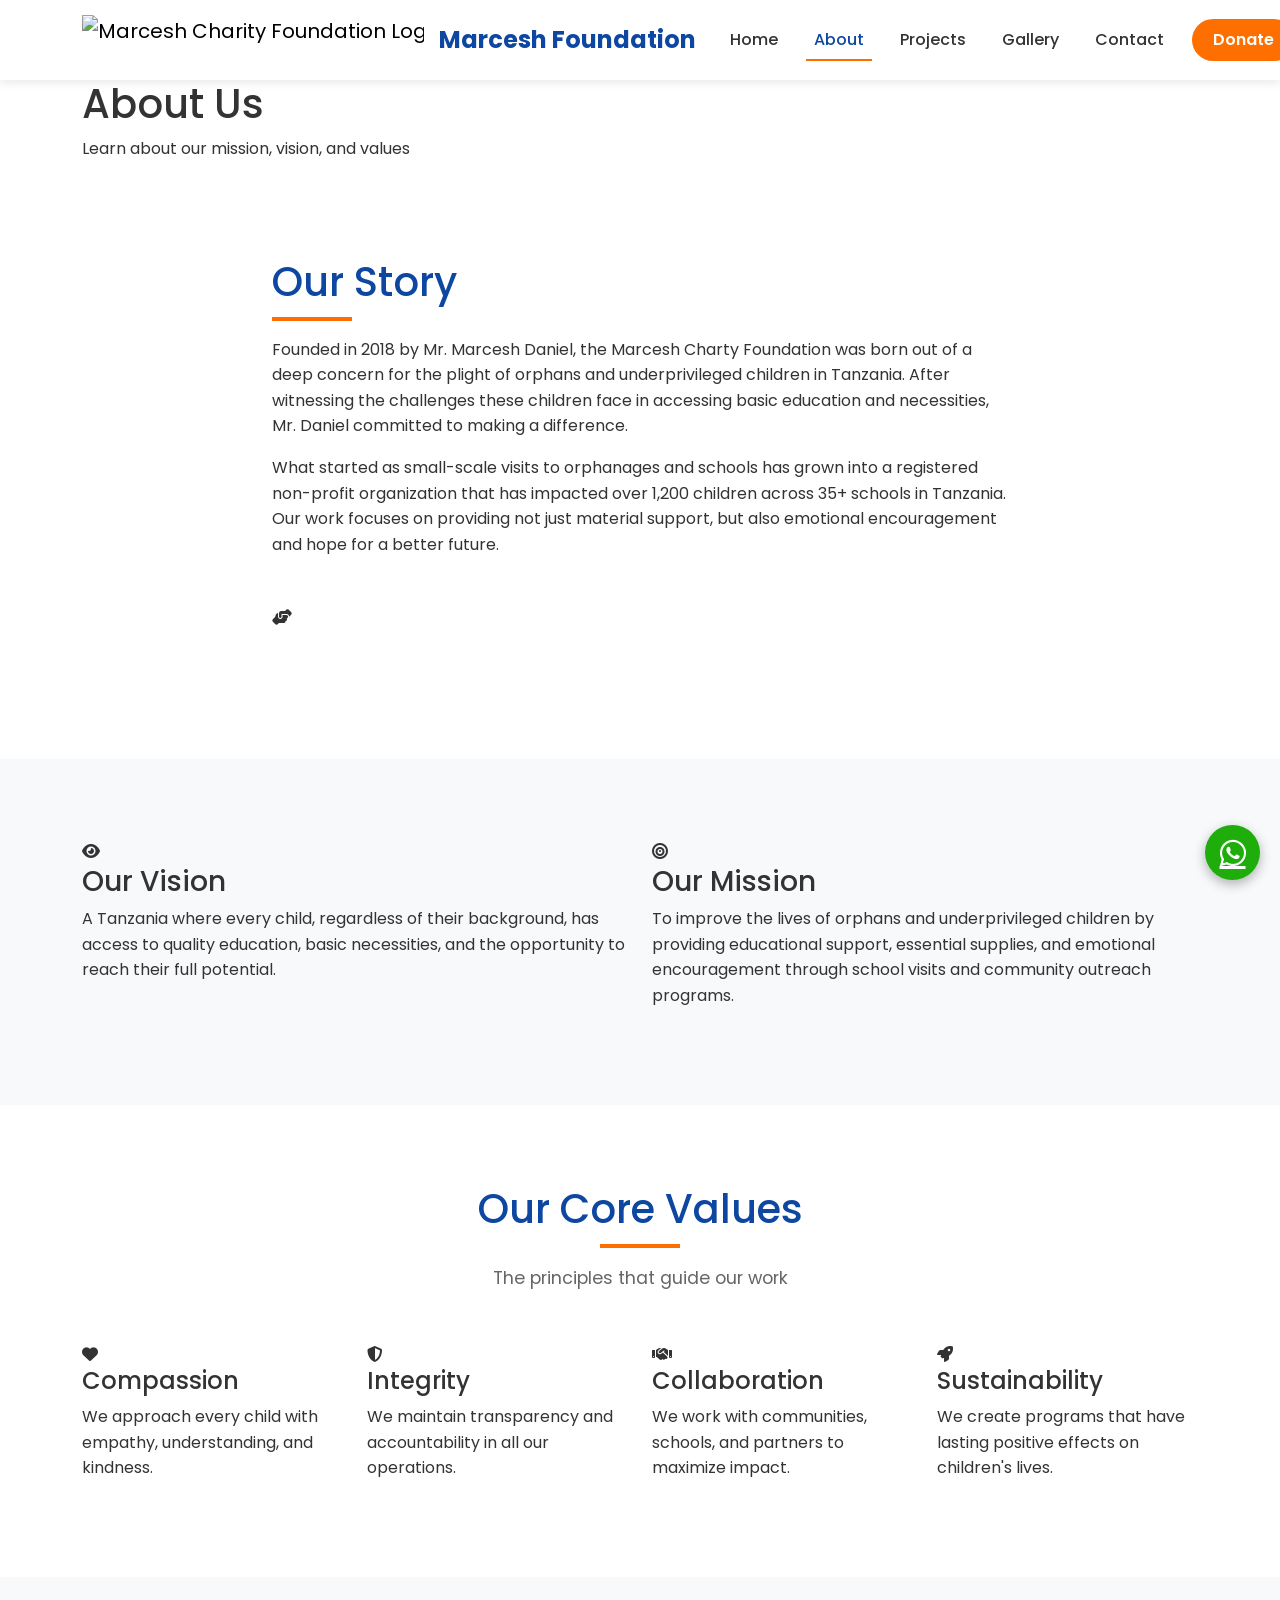
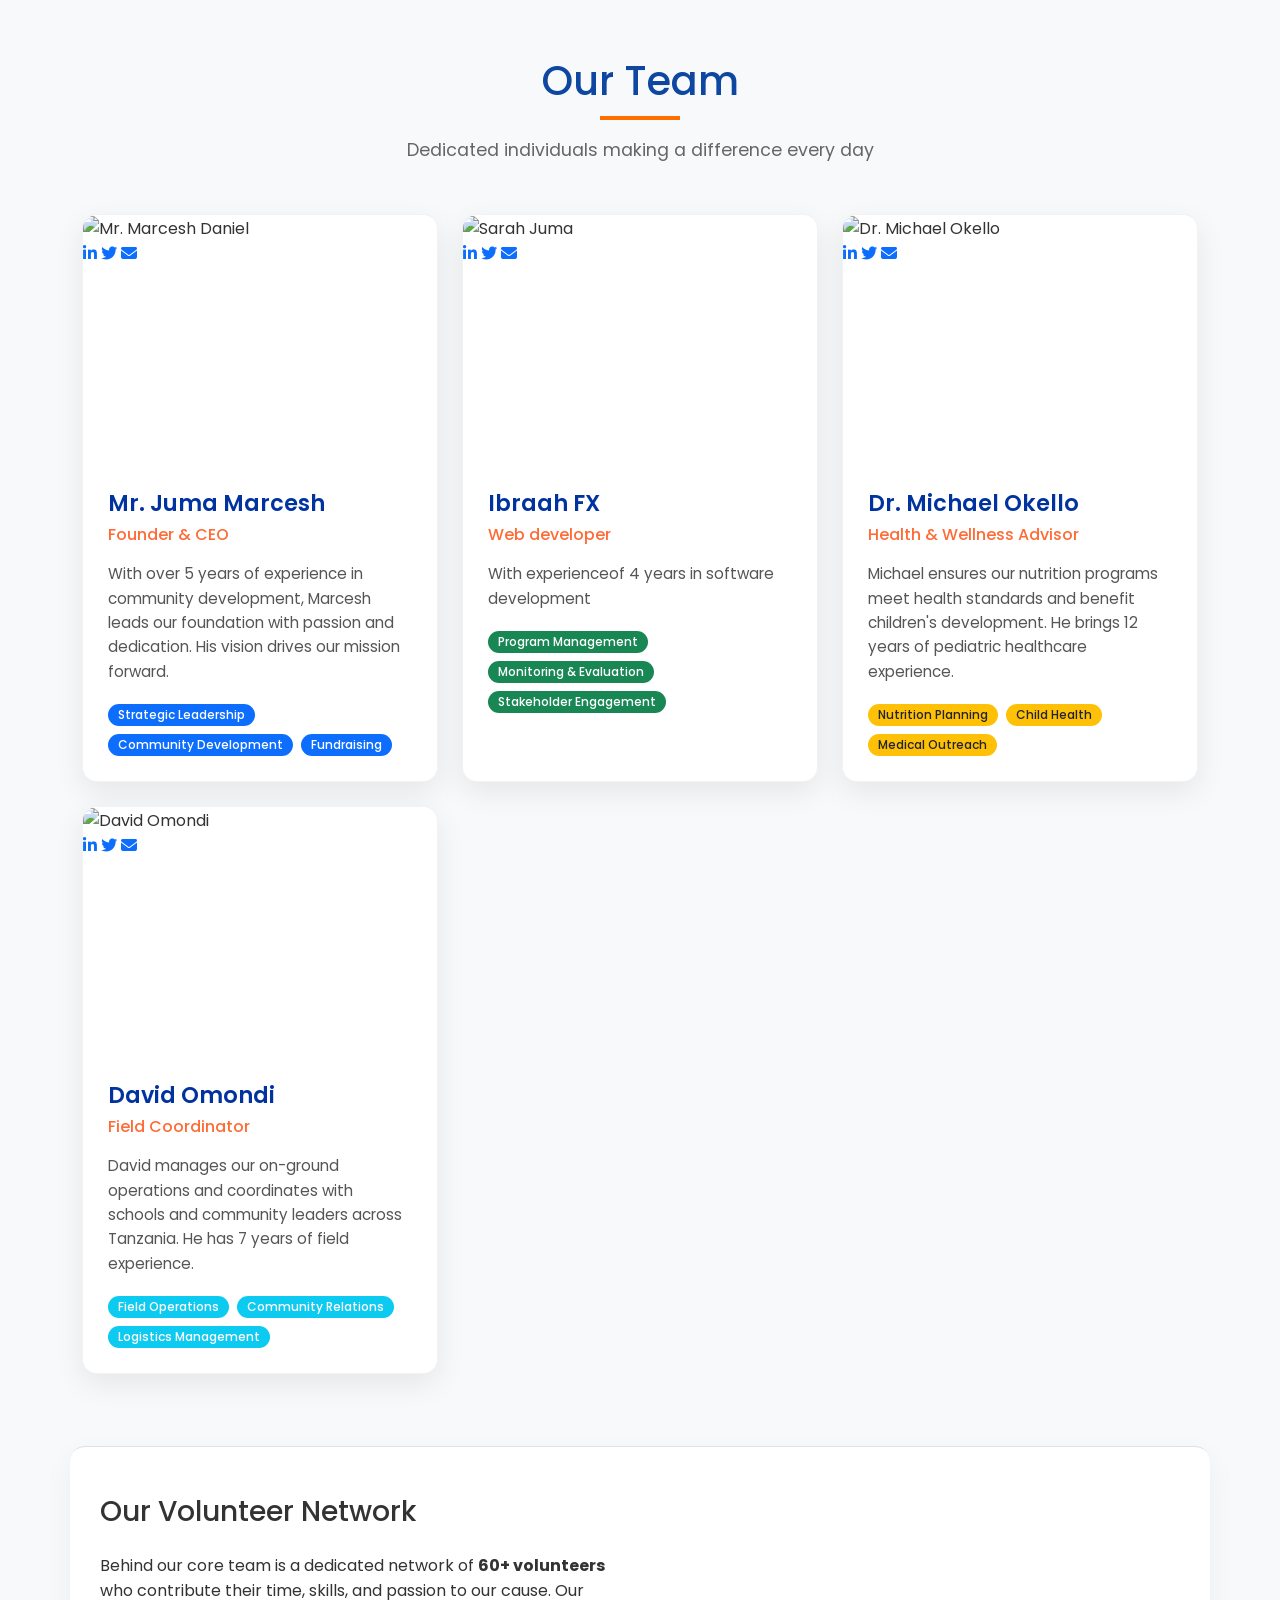
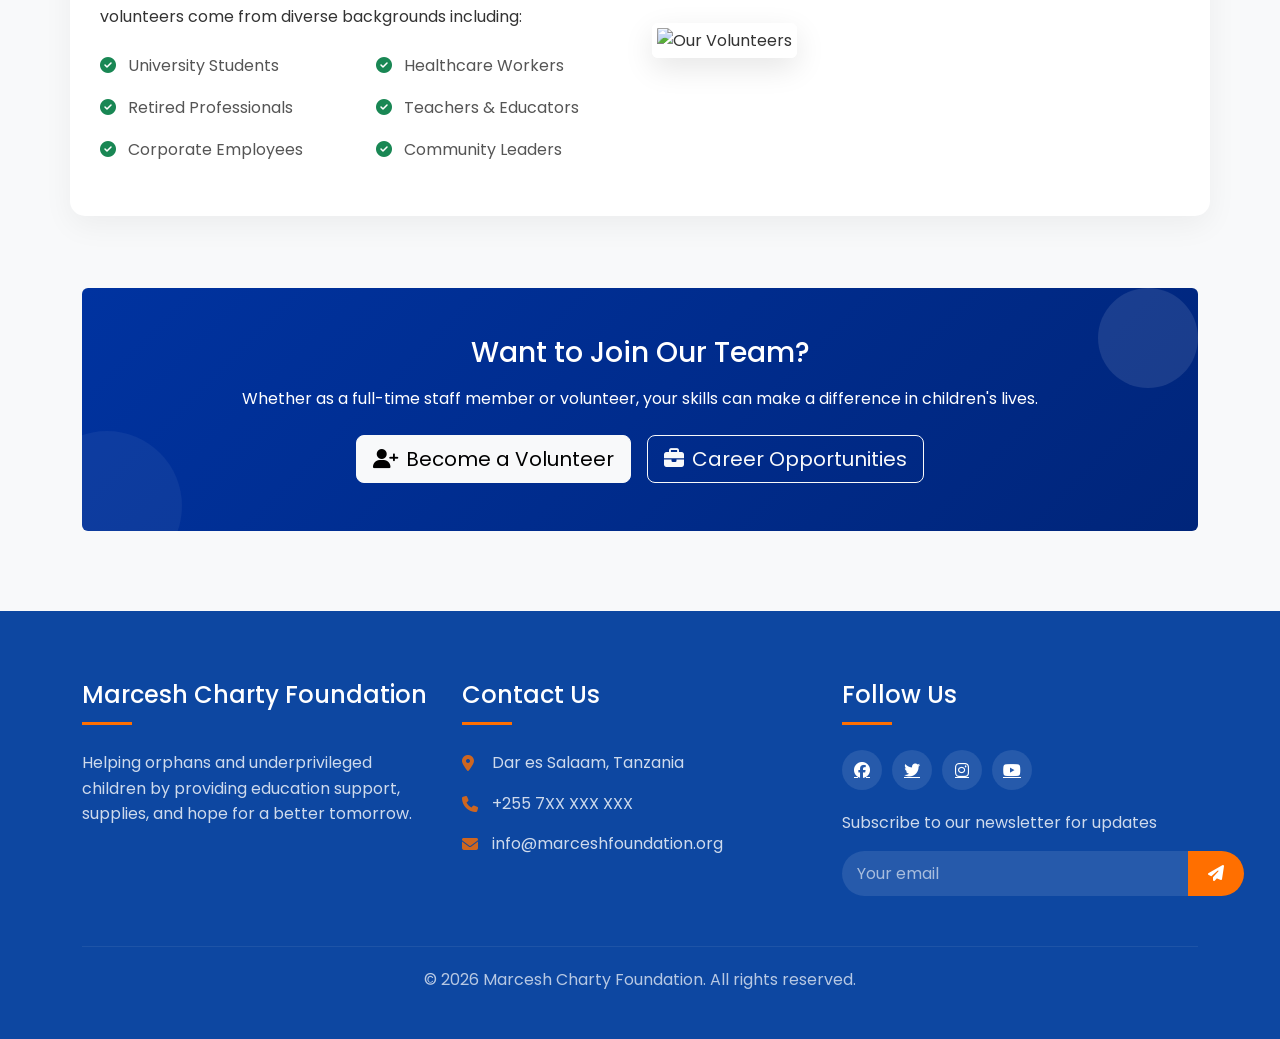
==== about.html @ 2be9a045 "Add files via upload" ====
<!DOCTYPE html>
<html lang="en">
<head>
    <meta charset="UTF-8">
    <meta name="viewport" content="width=device-width, initial-scale=1.0">
    <title>About Us - Marcesh Charty Foundation</title>
    
    <!-- Bootstrap CSS -->
    <link href="https://cdn.jsdelivr.net/npm/bootstrap@5.3.0-alpha1/dist/css/bootstrap.min.css" rel="stylesheet">
    
    <!-- Google Fonts -->
    <link href="https://fonts.googleapis.com/css2?family=Poppins:wght@300;400;500;600;700&display=swap" rel="stylesheet">
    
    <!-- Font Awesome -->
    <link rel="stylesheet" href="https://cdnjs.cloudflare.com/ajax/libs/font-awesome/6.4.0/css/all.min.css">
    
    <!-- Custom CSS -->
    <link rel="stylesheet" href="cssstyle.css">
</head>
<body>
   <!-- Navigation -->
<nav class="navbar navbar-expand-lg navbar-light fixed-top">
    <div class="container">
        <a class="navbar-brand" href="index.html">
            <!-- Logo Container -->
            <div class="logo-container">
                <!-- WEKA LOGO YAKO HAPA -->
                <img src="image/marcesh-logo.png" alt="Marcesh Charity Foundation Logo" class="site-logo">
                <!-- Fallback text if logo doesn't load -->
                <span class="logo-text">Marcesh Foundation</span>
            </div>
        </a>
        <button class="navbar-toggler" type="button" data-bs-toggle="collapse" data-bs-target="#navbarNav">
            <span class="navbar-toggler-icon"></span>
        </button>
        <div class="collapse navbar-collapse" id="navbarNav">
            <ul class="navbar-nav ms-auto">
                <li class="nav-item">
                    <a class="nav-link " href="index.html">Home</a>
                </li>
                <li class="nav-item">
                    <a class="nav-link active" href="about.html">About</a>
                </li>
                <li class="nav-item">
                    <a class="nav-link" href="projects.html">Projects</a>
                </li>
                <li class="nav-item">
                    <a class="nav-link" href="gallery.html">Gallery</a>
                </li>
                <li class="nav-item">
                    <a class="nav-link" href="contact.html">Contact</a>
                </li>
                <li class="nav-item">
                    <a class="btn btn-donate" href="index.html#donate-section">Donate</a>
                </li>
            </ul>
        </div>
    </div>
</nav>
    <!-- Page Header -->
    <section class="page-header">
        <div class="container">
            <h1>About Us</h1>
            <p>Learn about our mission, vision, and values</p>
        </div>
    </section>

    <!-- About Content -->
    <section class="section-padding">
        <div class="container">
            <div class="row">
                <div class="col-lg-8 mx-auto">
                    <h2 class="section-title">Our Story</h2>
                    <p>Founded in 2018 by Mr. Marcesh Daniel, the Marcesh Charty Foundation was born out of a deep concern for the plight of orphans and underprivileged children in Tanzania. After witnessing the challenges these children face in accessing basic education and necessities, Mr. Daniel committed to making a difference.</p>
                    
                    <p>What started as small-scale visits to orphanages and schools has grown into a registered non-profit organization that has impacted over 1,200 children across 35+ schools in Tanzania. Our work focuses on providing not just material support, but also emotional encouragement and hope for a better future.</p>
                    
                    <div class="about-image my-5">
                        <div class="image-placeholder-large">
                            <i class="fas fa-hands-helping"></i>
                        </div>
                    </div>
                </div>
            </div>
        </div>
    </section>

    <!-- Vision & Mission -->
    <section class="section-padding bg-light">
        <div class="container">
            <div class="row">
                <div class="col-lg-6">
                    <div class="vision-mission-card">
                        <div class="vm-icon">
                            <i class="fas fa-eye"></i>
                        </div>
                        <h3>Our Vision</h3>
                        <p>A Tanzania where every child, regardless of their background, has access to quality education, basic necessities, and the opportunity to reach their full potential.</p>
                    </div>
                </div>
                
                <div class="col-lg-6">
                    <div class="vision-mission-card">
                        <div class="vm-icon">
                            <i class="fas fa-bullseye"></i>
                        </div>
                        <h3>Our Mission</h3>
                        <p>To improve the lives of orphans and underprivileged children by providing educational support, essential supplies, and emotional encouragement through school visits and community outreach programs.</p>
                    </div>
                </div>
            </div>
        </div>
    </section>

    <!-- Core Values -->
    <section class="section-padding">
        <div class="container">
            <h2 class="section-title text-center">Our Core Values</h2>
            <p class="section-subtitle text-center">The principles that guide our work</p>
            
            <div class="row">
                <div class="col-lg-3 col-md-6">
                    <div class="value-card">
                        <div class="value-icon">
                            <i class="fas fa-heart"></i>
                        </div>
                        <h4>Compassion</h4>
                        <p>We approach every child with empathy, understanding, and kindness.</p>
                    </div>
                </div>
                
                <div class="col-lg-3 col-md-6">
                    <div class="value-card">
                        <div class="value-icon">
                            <i class="fas fa-shield-alt"></i>
                        </div>
                        <h4>Integrity</h4>
                        <p>We maintain transparency and accountability in all our operations.</p>
                    </div>
                </div>
                
                <div class="col-lg-3 col-md-6">
                    <div class="value-card">
                        <div class="value-icon">
                            <i class="fas fa-handshake"></i>
                        </div>
                        <h4>Collaboration</h4>
                        <p>We work with communities, schools, and partners to maximize impact.</p>
                    </div>
                </div>
                
                <div class="col-lg-3 col-md-6">
                    <div class="value-card">
                        <div class="value-icon">
                            <i class="fas fa-rocket"></i>
                        </div>
                        <h4>Sustainability</h4>
                        <p>We create programs that have lasting positive effects on children's lives.</p>
                    </div>
                </div>
            </div>
        </div>
    </section>

    <!-- Team Section -->
<section class="section-padding bg-light">
    <div class="container">
        <h2 class="section-title text-center">Our Team</h2>
        <p class="section-subtitle text-center">Dedicated individuals making a difference every day</p>
        
        <div class="row">
            <!-- Team Member 1 -->
            <div class="col-lg-4 col-md-6 mb-4">
                <div class="team-card">
                    <div class="team-image">
                        <!-- WEKA PICHA YA CEO YAKO HAPA -->
                        <img src="image/juma.jpeg" 
                             alt="Mr. Marcesh Daniel" 
                             class="img-fluid">
                        <div class="team-overlay">
                            <div class="team-social">
                                <a href="#" class="social-link"><i class="fab fa-linkedin-in"></i></a>
                                <a href="#" class="social-link"><i class="fab fa-twitter"></i></a>
                                <a href="mailto:marcesh@marceshfoundation.org" class="social-link"><i class="fas fa-envelope"></i></a>
                            </div>
                        </div>
                    </div>
                    <div class="team-info">
                        <h4>Mr.  Juma Marcesh</h4>
                        <p class="team-position">Founder & CEO</p>
                        <p class="team-description">With over 5 years of experience in community development, Marcesh leads our foundation with passion and dedication. His vision drives our mission forward.</p>
                        <div class="team-expertise">
                            <span class="badge bg-primary">Strategic Leadership</span>
                            <span class="badge bg-primary">Community Development</span>
                            <span class="badge bg-primary">Fundraising</span>
                        </div>
                    </div>
                </div>
            </div>
            
            <!-- Team Member 2 -->
            <div class="col-lg-4 col-md-6 mb-4">
                <div class="team-card">
                    <div class="team-image">
                        <!-- WEKA PICHA YA SARAH JUMA HAPA -->
                        <img src="image/ibu.jpeg" 
                             alt="Sarah Juma" 
                             class="img-fluid">
                        <div class="team-overlay">
                            <div class="team-social">
                                <a href="#" class="social-link"><i class="fab fa-linkedin-in"></i></a>
                                <a href="#" class="social-link"><i class="fab fa-twitter"></i></a>
                                <a href="mailto:sarah@marceshfoundation.org" class="social-link"><i class="fas fa-envelope"></i></a>
                            </div>
                        </div>
                    </div>
                    <div class="team-info">
                        <h4>Ibraah FX</h4>
                        <p class="team-position">Web developer</p>
                        <p class="team-description">With experienceof 4 years in software development</p>
                        <div class="team-expertise">
                            <span class="badge bg-success">Program Management</span>
                            <span class="badge bg-success">Monitoring & Evaluation</span>
                            <span class="badge bg-success">Stakeholder Engagement</span>
                        </div>
                    </div>
                </div>
            </div>
            
            <!-- Team Member 3 -->
            <div class="col-lg-4 col-md-6 mb-4">
                <div class="team-card">
                    <div class="team-image">
                        <!-- WEKA PICHA YA DR. MICHAEL OKELLO HAPA -->
                        <img src="https://images.unsplash.com/photo-1559839734-2b71ea197ec2?ixlib=rb-4.0.3&ixid=M3wxMjA3fDB8MHxwaG90by1wYWdlfHx8fGVufDB8fHx8fA%3D%3D&auto=format&fit=crop&w=1374&q=80" 
                             alt="Dr. Michael Okello" 
                             class="img-fluid">
                        <div class="team-overlay">
                            <div class="team-social">
                                <a href="#" class="social-link"><i class="fab fa-linkedin-in"></i></a>
                                <a href="#" class="social-link"><i class="fab fa-twitter"></i></a>
                                <a href="mailto:michael@marceshfoundation.org" class="social-link"><i class="fas fa-envelope"></i></a>
                            </div>
                        </div>
                    </div>
                    <div class="team-info">
                        <h4>Dr. Michael Okello</h4>
                        <p class="team-position">Health & Wellness Advisor</p>
                        <p class="team-description">Michael ensures our nutrition programs meet health standards and benefit children's development. He brings 12 years of pediatric healthcare experience.</p>
                        <div class="team-expertise">
                            <span class="badge bg-warning text-dark">Nutrition Planning</span>
                            <span class="badge bg-warning text-dark">Child Health</span>
                            <span class="badge bg-warning text-dark">Medical Outreach</span>
                        </div>
                    </div>
                </div>
            </div>
            
            <!-- Team Member 4 -->
            <div class="col-lg-4 col-md-6 mb-4">
                <div class="team-card">
                    <div class="team-image">
                        <!-- WEKA PICHA YA DAVID OMONDI HAPA -->
                        <img src="https://images.unsplash.com/photo-1573496359142-b8d87734a5a2?ixlib=rb-4.0.3&ixid=M3wxMjA3fDB8MHxwaG90by1wYWdlfHx8fGVufDB8fHx8fA%3D%3D&auto=format&fit=crop&w=1376&q=80" 
                             alt="David Omondi" 
                             class="img-fluid">
                        <div class="team-overlay">
                            <div class="team-social">
                                <a href="#" class="social-link"><i class="fab fa-linkedin-in"></i></a>
                                <a href="#" class="social-link"><i class="fab fa-twitter"></i></a>
                                <a href="mailto:david@marceshfoundation.org" class="social-link"><i class="fas fa-envelope"></i></a>
                            </div>
                        </div>
                    </div>
                    <div class="team-info">
                        <h4>David Omondi</h4>
                        <p class="team-position">Field Coordinator</p>
                        <p class="team-description">David manages our on-ground operations and coordinates with schools and community leaders across Tanzania. He has 7 years of field experience.</p>
                        <div class="team-expertise">
                            <span class="badge bg-info">Field Operations</span>
                            <span class="badge bg-info">Community Relations</span>
                            <span class="badge bg-info">Logistics Management</span>
                        </div>
                    </div>
                </div>
            </div>
            
          
            
           
        
        <!-- Volunteers Section -->
        <div class="volunteers-section mt-5 pt-5 border-top">
            <div class="row align-items-center">
                <div class="col-lg-6 mb-4 mb-lg-0">
                    <h3 class="mb-4">Our Volunteer Network</h3>
                    <p>Behind our core team is a dedicated network of <strong>60+ volunteers</strong> who contribute their time, skills, and passion to our cause. Our volunteers come from diverse backgrounds including:</p>
                    <div class="row">
                        <div class="col-md-6">
                            <ul class="volunteer-list">
                                <li><i class="fas fa-check-circle text-success me-2"></i> University Students</li>
                                <li><i class="fas fa-check-circle text-success me-2"></i> Retired Professionals</li>
                                <li><i class="fas fa-check-circle text-success me-2"></i> Corporate Employees</li>
                            </ul>
                        </div>
                        <div class="col-md-6">
                            <ul class="volunteer-list">
                                <li><i class="fas fa-check-circle text-success me-2"></i> Healthcare Workers</li>
                                <li><i class="fas fa-check-circle text-success me-2"></i> Teachers & Educators</li>
                                <li><i class="fas fa-check-circle text-success me-2"></i> Community Leaders</li>
                            </ul>
                        </div>
                    </div>
                </div>
                <div class="col-lg-6">
                    <div class="volunteer-image">
                        <img src="https://images.unsplash.com/photo-1528605248644-14dd04022da1?ixlib=rb-4.0.3&ixid=M3wxMjA3fDB8MHxwaG90by1wYWdlfHx8fGVufDB8fHx8fA%3D%3D&auto=format&fit=crop&w=1470&q=80" 
                             alt="Our Volunteers" 
                             class="img-fluid rounded">
                    </div>
                </div>
            </div>
        </div>
        
        <!-- Call to Action -->
        <div class="text-center mt-5 pt-4">
            <div class="cta-box p-5 rounded" style="background: linear-gradient(135deg, #0033A0 0%, #00257a 100%); color: white;">
                <h3 class="mb-3">Want to Join Our Team?</h3>
                <p class="mb-4">Whether as a full-time staff member or volunteer, your skills can make a difference in children's lives.</p>
                <div class="d-flex flex-wrap justify-content-center gap-3">
                    <a href="contact.html" class="btn btn-light btn-lg">
                        <i class="fas fa-user-plus me-2"></i>Become a Volunteer
                    </a>
                    <a href="contact.html" class="btn btn-outline-light btn-lg">
                        <i class="fas fa-briefcase me-2"></i>Career Opportunities
                    </a>
                </div>
            </div>
        </div>
    </div>
</section>

    <a href="https://wa.me/255784490131" class="whatsapp-float" target="_blank" title="Chat with us on WhatsApp">
    <i class="fab fa-whatsapp"></i>
</a>

     <!-- Footer -->
    <footer class="footer">
        <div class="container">
            <div class="row">
                <div class="col-lg-4">
                    <div class="footer-about">
                        <h4>Marcesh Charty Foundation</h4>
                        <p>Helping orphans and underprivileged children by providing education support, supplies, and hope for a better tomorrow.</p>
                    </div>
                </div>
                
                <div class="col-lg-4">
                    <div class="footer-contact">
                        <h4>Contact Us</h4>
                        <p><i class="fas fa-map-marker-alt"></i> Dar es Salaam, Tanzania</p>
                        <p><i class="fas fa-phone"></i> +255 7XX XXX XXX</p>
                        <p><i class="fas fa-envelope"></i> info@marceshfoundation.org</p>
                    </div>
                </div>
                
                <div class="col-lg-4">
                    <div class="footer-social">
                        <h4>Follow Us</h4>
                        <div class="social-icons">
                            <a href="#"><i class="fab fa-facebook"></i></a>
                            <a href="#"><i class="fab fa-twitter"></i></a>
                            <a href="#"><i class="fab fa-instagram"></i></a>
                            <a href="#"><i class="fab fa-youtube"></i></a>
                        </div>
                        <p class="newsletter-text">Subscribe to our newsletter for updates</p>
                        <form class="newsletter-form">
                            <input type="email" placeholder="Your email" required>
                            <button type="submit"><i class="fas fa-paper-plane"></i></button>
                        </form>
                    </div>
                </div>
            </div>
            
            <div class="footer-bottom">
                <p>&copy; 2026 Marcesh Charty Foundation. All rights reserved.</p>
            </div>
        </div>
    </footer>

    <!-- Bootstrap JS -->
    <script src="https://cdn.jsdelivr.net/npm/bootstrap@5.3.0-alpha1/dist/js/bootstrap.bundle.min.js"></script>
    
    <!-- Custom JS -->
    <script src="jsscript.js"></script>
</body>
</html>
---- cssstyle.css ----
/* 
 * Marcesh Charty Foundation - Main Stylesheet
 * With Hero Image Slider (5 images)
 */

/* ====== Base Styles ====== */
:root {
    --primary-blue: #0d47a1;
    --primary-orange: #ff6f00;
    --light-orange: #ffab40;
    --white: #ffffff;
    --light-gray: #f5f5f5;
    --dark-gray: #333333;
    --medium-gray: #777777;
    --transition: all 0.3s ease;
}

* {
    margin: 0;
    padding: 0;
    box-sizing: border-box;
}

body {
    font-family: 'Poppins', sans-serif;
    color: var(--dark-gray);
    line-height: 1.6;
    padding-top: 80px; /* For fixed navbar */
}

/* ====== NAVBAR LOGO STYLES ====== */
.navbar-brand {
    padding: 0;
}

.logo-container {
    display: flex;
    align-items: center;
    gap: 15px;
}

.site-logo {
    height: 50px;
    width: auto;
    object-fit: contain;
    transition: all 0.3s ease;
}

.site-logo:hover {
    transform: scale(1.05);
}

.logo-text {
    font-size: 1.4rem;
    font-weight: 700;
    color: #0033A0;
    display: inline-block;
}

/* Mobile Logo Adjustments */
@media (max-width: 991px) {
    .logo-container {
        gap: 10px;
    }
    
    .site-logo {
        height: 40px;
    }
    
    .logo-text {
        font-size: 1.2rem;
    }
}

/* Small Mobile */
@media (max-width: 576px) {
    .logo-text {
        font-size: 1rem;
        max-width: 150px;
        line-height: 1.2;
    }
    
    .site-logo {
        height: 35px;
    }
}

/* Navbar Scrolled State */
.navbar-scrolled {
    padding: 8px 0 !important;
    background-color: rgba(255, 255, 255, 0.98) !important;
    backdrop-filter: blur(10px);
}

.navbar-scrolled .site-logo {
    height: 40px;
}

.navbar-scrolled .logo-text {
    font-size: 1.2rem;
}

/* ====== Hero Section with Image Slider ====== */
.hero-slider {
    position: relative;
    height: 100vh;
    min-height: 600px;
    margin-top: -80px;
    overflow: hidden;
}

/* Carousel Styles */
#heroCarousel {
    height: 100%;
    width: 100%;
}

.carousel-inner, .carousel-item {
    height: 100%;
}

.carousel-image {
    height: 100%;
    width: 100%;
    background-size: cover;
    background-position: center;
    background-repeat: no-repeat;
}

/* Dark overlay on images for better text readability */
.carousel-item::before {
    content: '';
    position: absolute;
    top: 0;
    left: 0;
    right: 0;
    bottom: 0;
    background: linear-gradient(
        rgba(13, 71, 161, 0.75), /* Deep blue with transparency */
        rgba(13, 71, 161, 0.6)
    );
    z-index: 1;
}

/* Carousel Indicators */
.carousel-indicators {
    bottom: 80px;
    z-index: 3;
}

.carousel-indicators button {
    width: 12px;
    height: 12px;
    border-radius: 50%;
    margin: 0 8px;
    border: 2px solid white;
    background-color: transparent;
}

.carousel-indicators button.active {
    background-color: var(--primary-orange);
    border-color: var(--primary-orange);
}

/* Carousel Controls */
.carousel-control-prev,
.carousel-control-next {
    width: 60px;
    height: 60px;
    background-color: rgba(255, 255, 255, 0.2);
    border-radius: 50%;
    top: 50%;
    transform: translateY(-50%);
    margin: 0 20px;
    z-index: 3;
    transition: var(--transition);
}

.carousel-control-prev:hover,
.carousel-control-next:hover {
    background-color: var(--primary-orange);
}

.carousel-control-prev {
    left: 20px;
}

.carousel-control-next {
    right: 20px;
}

/* Hero Content Overlay */
.hero-content-overlay {
    position: absolute;
    top: 0;
    left: 0;
    right: 0;
    bottom: 0;
    display: flex;
    align-items: center;
    z-index: 2;
}

.hero-title {
    font-size: 3.5rem;
    font-weight: 700;
    margin-bottom: 20px;
    text-shadow: 2px 2px 8px rgba(0, 0, 0, 0.3);
    letter-spacing: 1px;
    color: var(--white);
}

.hero-subtitle {
    font-size: 2.2rem;
    font-weight: 600;
    margin-bottom: 25px;
    color: var(--primary-orange);
    text-shadow: 1px 1px 4px rgba(0, 0, 0, 0.3);
}

.hero-text {
    font-size: 1.3rem;
    max-width: 700px;
    margin: 0 auto 40px;
    line-height: 1.8;
    opacity: 0.95;
    color: var(--white);
    text-shadow: 1px 1px 3px rgba(0, 0, 0, 0.3);
}

.hero-buttons {
    display: flex;
    gap: 20px;
    justify-content: center;
    flex-wrap: wrap;
}

.btn-hero {
    background-color: var(--primary-orange);
    color: var(--white);
    padding: 15px 35px;
    border-radius: 50px;
    font-weight: 600;
    font-size: 1.1rem;
    border: 2px solid var(--primary-orange);
    transition: all 0.3s ease;
    text-transform: uppercase;
    letter-spacing: 1px;
}

.btn-hero:hover {
    background-color: transparent;
    color: var(--primary-orange);
    transform: translateY(-3px);
    box-shadow: 0 10px 20px rgba(0, 0, 0, 0.2);
}

.btn-hero-outline {
    background-color: transparent;
    color: var(--white);
    padding: 15px 35px;
    border-radius: 50px;
    font-weight: 600;
    font-size: 1.1rem;
    border: 2px solid var(--white);
    transition: all 0.3s ease;
    text-transform: uppercase;
    letter-spacing: 1px;
}

.btn-hero-outline:hover {
    background-color: var(--white);
    color: var(--primary-blue);
    transform: translateY(-3px);
    box-shadow: 0 10px 20px rgba(0, 0, 0, 0.2);
}

/* Scroll indicator */
.hero-scroll-indicator {
    position: absolute;
    bottom: 30px;
    left: 50%;
    transform: translateX(-50%);
    z-index: 3;
    animation: bounce 2s infinite;
}

.scroll-down {
    display: flex;
    align-items: center;
    justify-content: center;
    width: 50px;
    height: 50px;
    border-radius: 50%;
    background-color: rgba(255, 255, 255, 0.2);
    color: white;
    font-size: 1.5rem;
    text-decoration: none;
    transition: all 0.3s ease;
}

.scroll-down:hover {
    background-color: var(--primary-orange);
    transform: scale(1.1);
}

@keyframes bounce {
    0%, 20%, 50%, 80%, 100% {
        transform: translateX(-50%) translateY(0);
    }
    40% {
        transform: translateX(-50%) translateY(-10px);
    }
    60% {
        transform: translateX(-50%) translateY(-5px);
    }
}

/* Animation classes */
.animate-pop {
    animation: popIn 1s ease-out;
}

.animate-fade {
    animation: fadeInUp 1s ease-out 0.3s both;
}

.animate-slide {
    animation: fadeInUp 1s ease-out 0.6s both;
}

@keyframes popIn {
    0% {
        opacity: 0;
        transform: scale(0.8);
    }
    100% {
        opacity: 1;
        transform: scale(1);
    }
}

@keyframes fadeInUp {
    0% {
        opacity: 0;
        transform: translateY(30px);
    }
    100% {
        opacity: 1;
        transform: translateY(0);
    }
}

/* ====== Picha 5 zilizotumika ====== */
/*
1. Watoto shuleni - https://images.unsplash.com/photo-1488521787991-ed7bbaae773c
2. Watoto wanasoma - https://images.unsplash.com/photo-1532629345422-7515f3d16bb6
3. Watoto wenye vitabu - https://images.unsplash.com/photo-1577896851231-70ef18881754
4. Watoto wakifurahi - https://images.unsplash.com/photo-1523050854058-8df90110c9f1
5. Watoto na walimu - https://images.unsplash.com/photo-1511632765486-a01980e01a18
*/

/* ====== Responsive Styles for Slider ====== */
@media (max-width: 991px) {
    .hero-title {
        font-size: 2.8rem;
    }
    
    .hero-subtitle {
        font-size: 1.8rem;
    }
    
    .hero-text {
        font-size: 1.2rem;
    }
    
    .carousel-control-prev,
    .carousel-control-next {
        width: 50px;
        height: 50px;
        margin: 0 10px;
    }
    
    .carousel-indicators {
        bottom: 70px;
    }
}

@media (max-width: 767px) {
    .hero-slider {
        height: 80vh;
        min-height: 500px;
    }
    
    .hero-title {
        font-size: 2.2rem;
    }
    
    .hero-subtitle {
        font-size: 1.5rem;
    }
    
    .hero-text {
        font-size: 1.1rem;
        padding: 0 15px;
    }
    
    .hero-buttons {
        flex-direction: column;
        align-items: center;
    }
    
    .btn-hero,
    .btn-hero-outline {
        width: 80%;
        max-width: 250px;
    }
    
    .carousel-control-prev,
    .carousel-control-next {
        display: none; /* Hide controls on mobile for simplicity */
    }
    
    .carousel-indicators {
        bottom: 60px;
    }
    
    .carousel-indicators button {
        width: 10px;
        height: 10px;
        margin: 0 5px;
    }
}

@media (max-width: 575px) {
    .hero-slider {
        height: 70vh;
        min-height: 450px;
    }
    
    .hero-title {
        font-size: 1.8rem;
    }
    
    .hero-subtitle {
        font-size: 1.3rem;
    }
    
    .hero-text {
        font-size: 1rem;
    }
    
    .carousel-indicators {
        bottom: 50px;
    }
}

/* ====== Rest of your CSS (keep all your existing styles below) ====== */

/* Typography */
.section-title {
    font-size: 2.5rem;
    margin-bottom: 1rem;
    color: var(--primary-blue);
    position: relative;
    padding-bottom: 15px;
}

.section-title:after {
    content: '';
    position: absolute;
    bottom: 0;
    left: 0;
    width: 80px;
    height: 4px;
    background-color: var(--primary-orange);
}

.section-title.text-center:after {
    left: 50%;
    transform: translateX(-50%);
}

.section-subtitle {
    font-size: 1.1rem;
    color: var(--medium-gray);
    margin-bottom: 3rem;
}

/* Navigation */
.navbar {
    background-color: var(--white);
    box-shadow: 0 2px 10px rgba(0, 0, 0, 0.1);
    padding: 15px 0;
    transition: var(--transition);
}

.navbar-brand .logo-text {
    font-weight: 700;
    font-size: 1.5rem;
    color: var(--primary-blue);
}

.navbar-nav .nav-link {
    color: var(--dark-gray);
    font-weight: 500;
    margin: 0 10px;
    padding: 8px 0;
    position: relative;
}

.navbar-nav .nav-link:after {
    content: '';
    position: absolute;
    bottom: 0;
    left: 0;
    width: 0;
    height: 2px;
    background-color: var(--primary-orange);
    transition: var(--transition);
}

.navbar-nav .nav-link:hover:after,
.navbar-nav .nav-link.active:after {
    width: 100%;
}

.navbar-nav .nav-link.active {
    color: var(--primary-blue);
}

.btn-donate {
    background-color: var(--primary-orange);
    color: var(--white);
    padding: 8px 20px;
    border-radius: 30px;
    font-weight: 600;
    margin-left: 10px;
}

.btn-donate:hover {
    background-color: var(--light-orange);
    color: var(--white);
}

/* About Section */
.section-padding {
    padding: 80px 0;
}

.bg-light {
    background-color: var(--light-gray);
}

.about-text {
    font-size: 1.1rem;
    margin-bottom: 1.5rem;
    color: var(--medium-gray);
}

.btn-primary {
    background-color: var(--primary-blue);
    color: var(--white);
    padding: 10px 25px;
    border-radius: 30px;
    font-weight: 600;
    border: 2px solid var(--primary-blue);
    transition: var(--transition);
}

.btn-primary:hover {
    background-color: transparent;
    color: var(--primary-blue);
}

.image-placeholder {
    width: 100%;
    height: 250px;
    background-color: var(--light-gray);
    display: flex;
    align-items: center;
    justify-content: center;
    border-radius: 10px;
    color: var(--primary-blue);
    font-size: 4rem;
}

/* Counter Section */
.counter-section {
    background-color: var(--primary-blue);
    color: var(--white);
}

.counter-item {
    padding: 30px 0;
}

.counter-item i {
    font-size: 3rem;
    color: var(--light-orange);
    margin-bottom: 1rem;
}

.counter-item h3 {
    font-size: 3.5rem;
    font-weight: 700;
    margin-bottom: 0.5rem;
}

.counter-item p {
    font-size: 1.2rem;
    opacity: 0.9;
}

/* Project Cards */
.project-card {
    background-color: var(--white);
    border-radius: 10px;
    overflow: hidden;
    box-shadow: 0 5px 15px rgba(0, 0, 0, 0.1);
    margin-bottom: 30px;
    transition: var(--transition);
    height: 100%;
}

.project-card:hover {
    transform: translateY(-10px);
    box-shadow: 0 15px 30px rgba(0, 0, 0, 0.15);
}

.project-image {
    height: 200px;
}

.project-content {
    padding: 25px;
}

.project-content h4 {
    color: var(--primary-blue);
    margin-bottom: 15px;
}

.project-content p {
    color: var(--medium-gray);
    margin-bottom: 20px;
}

.btn-link {
    color: var(--primary-orange);
    font-weight: 600;
    display: inline-flex;
    align-items: center;
}

.btn-link:after {
    content: '→';
    margin-left: 5px;
    transition: var(--transition);
}

.btn-link:hover:after {
    margin-left: 10px;
}

/* Modern CEO Card */
.ceo-card {
    background: white;
    border-radius: 20px;
    overflow: hidden;
    box-shadow: 0 20px 60px rgba(0, 0, 0, 0.1);
}

.ceo-profile {
    padding: 30px;
    background: linear-gradient(135deg, #0033A0 0%, #00257a 100%);
    height: 100%;
    display: flex;
    flex-direction: column;
    justify-content: center;
    align-items: center;
}

.profile-image {
    width: 250px;
    height: 250px;
    border-radius: 50%;
    overflow: hidden;
    border: 8px solid rgba(255, 255, 255, 0.2);
    box-shadow: 0 10px 30px rgba(0, 0, 0, 0.2);
}

.profile-image img {
    width: 100%;
    height: 100%;
    object-fit: cover;
}

.profile-details h4 {
    color: white;
    font-size: 1.8rem;
    margin-bottom: 5px;
}

.profile-details .title {
    color: #FF6B35;
    font-size: 1.1rem;
    font-weight: 500;
}

.profile-social {
    display: flex;
    gap: 15px;
}

.social-icon {
    width: 40px;
    height: 40px;
    background: rgba(255, 255, 255, 0.1);
    border-radius: 50%;
    display: flex;
    align-items: center;
    justify-content: center;
    color: white;
    text-decoration: none;
    transition: all 0.3s ease;
}

.social-icon:hover {
    background: #FF6B35;
    transform: translateY(-3px);
}

.ceo-message-card {
    padding: 40px;
    height: 100%;
    display: flex;
    flex-direction: column;
}

.message-header {
    display: flex;
    justify-content: space-between;
    align-items: center;
    margin-bottom: 30px;
    padding-bottom: 15px;
    border-bottom: 2px solid #f0f0f0;
}

.message-header h3 {
    color: #0033A0;
    margin: 0;
}

.message-icon {
    width: 60px;
    height: 60px;
    background: linear-gradient(135deg, #FF6B35, #ff8c5a);
    border-radius: 50%;
    display: flex;
    align-items: center;
    justify-content: center;
    color: white;
    font-size: 1.5rem;
}

.quote-text {
    font-size: 1.3rem;
    line-height: 1.7;
    color: #333;
    font-style: italic;
    border-left: 4px solid #FF6B35;
    padding-left: 20px;
    margin-bottom: 25px;
}

.message-body p {
    color: #555;
    line-height: 1.7;
    margin-bottom: 15px;
}

.signature {
    margin-top: auto;
}

.signature-img {
    max-width: 180px;
    height: auto;
    opacity: 0.9;
}

@media (max-width: 991px) {
    .ceo-profile {
        padding: 40px 20px;
    }
    
    .profile-image {
        width: 200px;
        height: 200px;
    }
    
    .ceo-message-card {
        padding: 30px 20px;
    }
}

@media (max-width: 768px) {
    .ceo-card {
        border-radius: 15px;
    }
    
    .profile-image {
        width: 180px;
        height: 180px;
    }
    
    .profile-details h4 {
        font-size: 1.5rem;
    }
    
    .quote-text {
        font-size: 1.1rem;
    }
}

/* Testimonials */
.testimonial-card {
    background-color: var(--white);
    padding: 30px;
    border-radius: 10px;
    box-shadow: 0 5px 15px rgba(0, 0, 0, 0.05);
    margin-bottom: 30px;
    height: 100%;
}

.testimonial-text {
    font-style: italic;
    color: var(--medium-gray);
    margin-bottom: 25px;
    position: relative;
    padding-left: 20px;
}

.testimonial-text:before {
    content: '"';
    position: absolute;
    left: 0;
    top: -10px;
    font-size: 3rem;
    color: var(--primary-orange);
    opacity: 0.3;
}

.testimonial-author h5 {
    color: var(--primary-blue);
    margin-bottom: 5px;
}

.testimonial-author p {
    color: var(--medium-gray);
    font-size: 0.9rem;
}

/* ====== DONATION SECTION ====== */
.donate-section {
    background: linear-gradient(135deg, #f8f9fa 0%, #e9ecef 100%);
    position: relative;
    overflow: hidden;
}

.donate-section::before {
    content: '';
    position: absolute;
    top: 0;
    left: 0;
    width: 100%;
    height: 5px;
    background: linear-gradient(to right, #0033A0, #FF6B35);
}

.donation-methods {
    margin-top: 40px;
}

.method-card {
    background: white;
    border-radius: 15px;
    padding: 30px 20px;
    text-align: center;
    height: 100%;
    box-shadow: 0 10px 30px rgba(0, 0, 0, 0.08);
    border: 1px solid rgba(0, 51, 160, 0.1);
    transition: all 0.3s ease;
    position: relative;
    overflow: hidden;
}

.method-card:hover {
    transform: translateY(-10px);
    box-shadow: 0 15px 40px rgba(0, 0, 0, 0.15);
    border-color: #FF6B35;
}

.method-card::before {
    content: '';
    position: absolute;
    top: 0;
    left: 0;
    width: 100%;
    height: 5px;
    background: #0033A0;
}

.method-card:nth-child(2)::before {
    background: #FF6B35;
}

.method-card:nth-child(3)::before {
    background: #28a745; /* Green for bank */
}

.method-logo {
    height: 80px;
    display: flex;
    align-items: center;
    justify-content: center;
    margin-bottom: 20px;
}

.method-logo img {
    max-height: 60px;
    width: auto;
    object-fit: contain;
    transition: all 0.3s ease;
}

.method-card:hover .method-logo img {
    transform: scale(1.1);
}

.method-card h4 {
    color: #0033A0;
    font-size: 1.4rem;
    margin-bottom: 15px;
    font-weight: 600;
}

.method-card p {
    color: #555;
    margin-bottom: 8px;
    font-size: 0.95rem;
}

.method-card .phone-number {
    font-size: 1.2rem;
    font-weight: 700;
    color: #0033A0;
    background: rgba(0, 51, 160, 0.05);
    padding: 8px 15px;
    border-radius: 8px;
    display: inline-block;
    margin: 10px 0;
}

.method-card .small {
    font-size: 0.85rem;
    color: #777;
    margin-top: 10px;
    display: block;
}

/* Donation Options Layout (Horizontal) */
.donation-options {
    max-width: 800px;
    margin: 40px auto;
}

.donation-option {
    display: flex;
    align-items: center;
    background: white;
    border-radius: 12px;
    padding: 20px;
    margin-bottom: 20px;
    box-shadow: 0 5px 20px rgba(0, 0, 0, 0.05);
    border-left: 4px solid #0033A0;
    transition: all 0.3s ease;
}

.donation-option:hover {
    border-left-color: #FF6B35;
    box-shadow: 0 8px 25px rgba(0, 0, 0, 0.1);
    transform: translateX(5px);
}

.donation-option:nth-child(2) {
    border-left-color: #FF6B35;
}

.donation-option:nth-child(3) {
    border-left-color: #28a745;
}

.donation-icon {
    flex-shrink: 0;
    width: 100px;
    height: 70px;
    display: flex;
    align-items: center;
    justify-content: center;
    margin-right: 20px;
    padding: 10px;
    background: rgba(0, 51, 160, 0.03);
    border-radius: 8px;
}

.donation-icon img {
    max-width: 100%;
    max-height: 50px;
    object-fit: contain;
}

.donation-details {
    flex: 1;
}

.donation-details h5 {
    color: #0033A0;
    font-size: 1.2rem;
    margin-bottom: 8px;
    font-weight: 600;
}

.donation-details strong {
    color: #0033A0;
    font-weight: 600;
}

.donation-details .text-muted {
    color: #666;
    font-size: 0.9rem;
    margin-top: 5px;
}

/* Responsive Design for Donation Section */
@media (max-width: 768px) {
    .donation-option {
        flex-direction: column;
        text-align: center;
        padding: 25px 20px;
    }
    
    .donation-icon {
        width: 100%;
        margin-right: 0;
        margin-bottom: 15px;
        height: 60px;
    }
    
    .donation-icon img {
        max-height: 40px;
    }
    
    .method-card {
        padding: 25px 15px;
        margin-bottom: 20px;
    }
    
    .method-logo {
        height: 70px;
    }
    
    .method-logo img {
        max-height: 50px;
    }
    
    .method-card h4 {
        font-size: 1.2rem;
    }
    
    .method-card .phone-number {
        font-size: 1.1rem;
        padding: 6px 12px;
    }
}

/* Animation for donation section elements */
@keyframes fadeInUp {
    from {
        opacity: 0;
        transform: translateY(20px);
    }
    to {
        opacity: 1;
        transform: translateY(0);
    }
}

.method-card {
    animation: fadeInUp 0.5s ease forwards;
}

.method-card:nth-child(1) { animation-delay: 0.1s; }
.method-card:nth-child(2) { animation-delay: 0.2s; }
.method-card:nth-child(3) { animation-delay: 0.3s; }

.donation-option {
    animation: fadeInUp 0.5s ease forwards;
}

.donation-option:nth-child(1) { animation-delay: 0.1s; }
.donation-option:nth-child(2) { animation-delay: 0.2s; }
.donation-option:nth-child(3) { animation-delay: 0.3s; }

/* Donation Instructions */
.donation-instructions {
    background: rgba(0, 51, 160, 0.05);
    border-radius: 12px;
    padding: 25px;
    margin-top: 40px;
    border-left: 4px solid #FF6B35;
}

.donation-instructions h5 {
    color: #0033A0;
    margin-bottom: 15px;
    font-size: 1.3rem;
}

.donation-instructions ol {
    padding-left: 20px;
    margin-bottom: 0;
}

.donation-instructions li {
    margin-bottom: 10px;
    color: #555;
}

.donation-instructions li:last-child {
    margin-bottom: 0;
}

/* QR Code Styling (Optional) */
.qr-code-container {
    text-align: center;
    margin-top: 30px;
    padding: 20px;
    background: white;
    border-radius: 12px;
    box-shadow: 0 5px 20px rgba(0, 0, 0, 0.05);
    display: inline-block;
}

.qr-code-container h6 {
    color: #0033A0;
    margin-bottom: 15px;
    font-size: 1.1rem;
}

.qr-code {
    width: 180px;
    height: 180px;
    background: #f8f9fa;
    border-radius: 8px;
    padding: 15px;
    margin: 0 auto;
    display: flex;
    align-items: center;
    justify-content: center;
}

.qr-code-placeholder {
    width: 150px;
    height: 150px;
    background: linear-gradient(45deg, #0033A0, #FF6B35);
    opacity: 0.1;
    border-radius: 4px;
}

/* Call to Action in Donation Section */
.donation-cta {
    margin-top: 40px;
    text-align: center;
}

.donation-cta .btn {
    padding: 12px 35px;
    font-size: 1.1rem;
    margin: 0 10px 15px;
}

/* Note for donations */
.donation-note {
    background: #fff8e1;
    border-left: 4px solid #FF6B35;
    padding: 15px;
    border-radius: 8px;
    margin-top: 20px;
    font-size: 0.95rem;
    color: #555;
}

.donation-note i {
    color: #FF6B35;
    margin-right: 10px;
}
/* Footer */
.footer {
    background-color: var(--primary-blue);
    color: var(--white);
    padding: 70px 0 30px;
}

.footer-about h4,
.footer-contact h4,
.footer-social h4 {
    color: var(--white);
    margin-bottom: 25px;
    position: relative;
    padding-bottom: 15px;
}

.footer-about h4:after,
.footer-contact h4:after,
.footer-social h4:after {
    content: '';
    position: absolute;
    bottom: 0;
    left: 0;
    width: 50px;
    height: 3px;
    background-color: var(--primary-orange);
}

.footer-about p {
    opacity: 0.8;
}

.footer-contact p {
    margin-bottom: 15px;
    display: flex;
    align-items: center;
    opacity: 0.8;
}

.footer-contact i {
    margin-right: 10px;
    color: var(--primary-orange);
    width: 20px;
}

.social-icons {
    display: flex;
    margin-bottom: 20px;
}

.social-icons a {
    display: flex;
    align-items: center;
    justify-content: center;
    width: 40px;
    height: 40px;
    background-color: rgba(255, 255, 255, 0.1);
    border-radius: 50%;
    margin-right: 10px;
    color: var(--white);
    transition: var(--transition);
}

.social-icons a:hover {
    background-color: var(--primary-orange);
    transform: translateY(-3px);
}

.newsletter-text {
    margin-bottom: 15px;
    opacity: 0.8;
}

.newsletter-form {
    display: flex;
}

.newsletter-form input {
    flex-grow: 1;
    padding: 10px 15px;
    border: none;
    border-radius: 30px 0 0 30px;
    background-color: rgba(255, 255, 255, 0.1);
    color: var(--white);
}

.newsletter-form input::placeholder {
    color: rgba(255, 255, 255, 0.6);
}

.newsletter-form button {
    background-color: var(--primary-orange);
    color: var(--white);
    border: none;
    padding: 0 20px;
    border-radius: 0 30px 30px 0;
    cursor: pointer;
    transition: var(--transition);
}

.newsletter-form button:hover {
    background-color: var(--light-orange);
}

.footer-bottom {
    text-align: center;
    margin-top: 50px;
    padding-top: 20px;
    border-top: 1px solid rgba(255, 255, 255, 0.1);
    opacity: 0.7;
}

/* Animation Classes for Other Elements */
.fade-in {
    opacity: 0;
    transform: translateY(20px);
    transition: opacity 0.6s ease, transform 0.6s ease;
}

.fade-in.visible {
    opacity: 1;
    transform: translateY(0);
}

/* Responsive adjustments */
@media (max-width: 991px) {
    .section-padding {
        padding: 60px 0;
    }
    
    .section-title {
        font-size: 2rem;
    }
    
    .counter-item h3 {
        font-size: 2.8rem;
    }
}

@media (max-width: 767px) {
    body {
        padding-top: 70px;
    }
    
    .section-title {
        font-size: 1.8rem;
    }
    
    .counter-item {
        margin-bottom: 30px;
    }
    
    .counter-item:last-child {
        margin-bottom: 0;
    }
    
    .navbar-nav .btn-donate {
        margin-left: 0;
        margin-top: 10px;
    }
    
    .footer {
        padding: 50px 0 20px;
    }
    
    .footer-about,
    .footer-contact,
    .footer-social {
        margin-bottom: 40px;
    }
}

@media (max-width: 575px) {
    .section-title {
        font-size: 1.6rem;
    }
    
    .project-stats .stat {
        min-width: 100px;
    }
}


/* ====== Gallery Page ====== */
.gallery-filter {
    margin-bottom: 40px;
}

.filter-btn {
    background-color: var(--light-gray);
    border: none;
    padding: 10px 20px;
    border-radius: 30px;
    margin: 0 5px 10px;
    font-weight: 500;
    color: var(--dark-gray);
    transition: var(--transition);
    cursor: pointer;
}

.filter-btn:hover,
.filter-btn.active {
    background-color: var(--primary-orange);
    color: var(--white);
}

.gallery-card {
    background-color: var(--white);
    border-radius: 10px;
    overflow: hidden;
    box-shadow: 0 5px 15px rgba(0, 0, 0, 0.05);
    margin-bottom: 30px;
    transition: var(--transition);
}

.gallery-card:hover {
    transform: translateY(-5px);
    box-shadow: 0 10px 25px rgba(0, 0, 0, 0.1);
}

.gallery-image {
    height: 250px;
}

.gallery-caption {
    padding: 20px;
}

.gallery-caption h5 {
    color: var(--primary-blue);
    margin-bottom: 10px;
}

.gallery-caption p {
    color: var(--medium-gray);
    font-size: 0.9rem;
}

.whatsapp-float{
    position: fixed;
    bottom: 20px;
    right: 20px;
    background:#1ead0b;
    color:#ffffff;
    width:55px;
    height:55px;
    border-radius:50%;
    display:flex;
    align-items:center;
    justify-content:center;
    font-size:30px;
    box-shadow:0 4px 12px rgba(0,0,0,.3);
    z-index:999;
    transition:.3s;
}
.whatsapp-float:hover{
    transform: scale(1.1);
}

/* ====== TEAM SECTION STYLES ====== */
.section-subtitle {
    color: #666;
    font-size: 1.1rem;
    margin-bottom: 50px;
    max-width: 700px;
    margin-left: auto;
    margin-right: auto;
}

.team-card {
    background: white;
    border-radius: 15px;
    overflow: hidden;
    box-shadow: 0 10px 30px rgba(0, 0, 0, 0.08);
    height: 100%;
    transition: all 0.3s ease;
    border: 1px solid rgba(0, 0, 0, 0.05);
}


.team-image {
    position: relative;
    height: 250px;
    overflow: hidden;
}

.team-image img {
    width: 100%;
    height: 100%;
    object-fit: cover;
    transition: transform 0.5s ease;
}

.team-card:hover .team-image img {
    transform: scale(1.05);
}



.team-card:hover .team-overlay {
    opacity: 1;
}



.team-info {
    padding: 25px;
}

.team-info h4 {
    color: #0033A0;
    font-size: 1.4rem;
    margin-bottom: 5px;
    font-weight: 600;
}

.team-position {
    color: #FF6B35;
    font-weight: 500;
    margin-bottom: 15px;
    font-size: 1rem;
}

.team-description {
    color: #555;
    font-size: 0.95rem;
    line-height: 1.6;
    margin-bottom: 20px;
}

.team-expertise {
    display: flex;
    flex-wrap: wrap;
    gap: 8px;
}

.team-expertise .badge {
    font-size: 0.75rem;
    padding: 5px 10px;
    border-radius: 15px;
    font-weight: 500;
}

/* Volunteers Section */
.volunteers-section {
    background: white;
    padding: 30px;
    border-radius: 15px;
    box-shadow: 0 10px 30px rgba(0, 0, 0, 0.05);
}

.volunteer-list {
    list-style: none;
    padding-left: 0;
}

.volunteer-list li {
    padding: 8px 0;
    color: #555;
}

.volunteer-image img {
    border: 5px solid white;
    box-shadow: 0 10px 30px rgba(0, 0, 0, 0.1);
}

.cta-box {
    position: relative;
    overflow: hidden;
}

.cta-box::before {
    content: '';
    position: absolute;
    top: 0;
    right: 0;
    width: 100px;
    height: 100px;
    background: rgba(255, 255, 255, 0.1);
    border-radius: 50%;
}

.cta-box::after {
    content: '';
    position: absolute;
    bottom: -50px;
    left: -50px;
    width: 150px;
    height: 150px;
    background: rgba(255, 255, 255, 0.05);
    border-radius: 50%;
}

/* Responsive Team Section */
@media (max-width: 991px) {
    .team-image {
        height: 220px;
    }
    
    .volunteers-section {
        padding: 20px;
    }
}

@media (max-width: 768px) {
    .team-image {
        height: 200px;
    }
    
    .team-info {
        padding: 20px;
    }
    
    .team-info h4 {
        font-size: 1.2rem;
    }
    
    .cta-box {
        padding: 30px 20px !important;
    }
}

/* Team Animation */
.team-card {
    animation: fadeInUp 0.6s ease forwards;
}

@keyframes fadeInUp {
    from {
        opacity: 0;
        transform: translateY(30px);
    }
    to {
        opacity: 1;
        transform: translateY(0);
    }
}
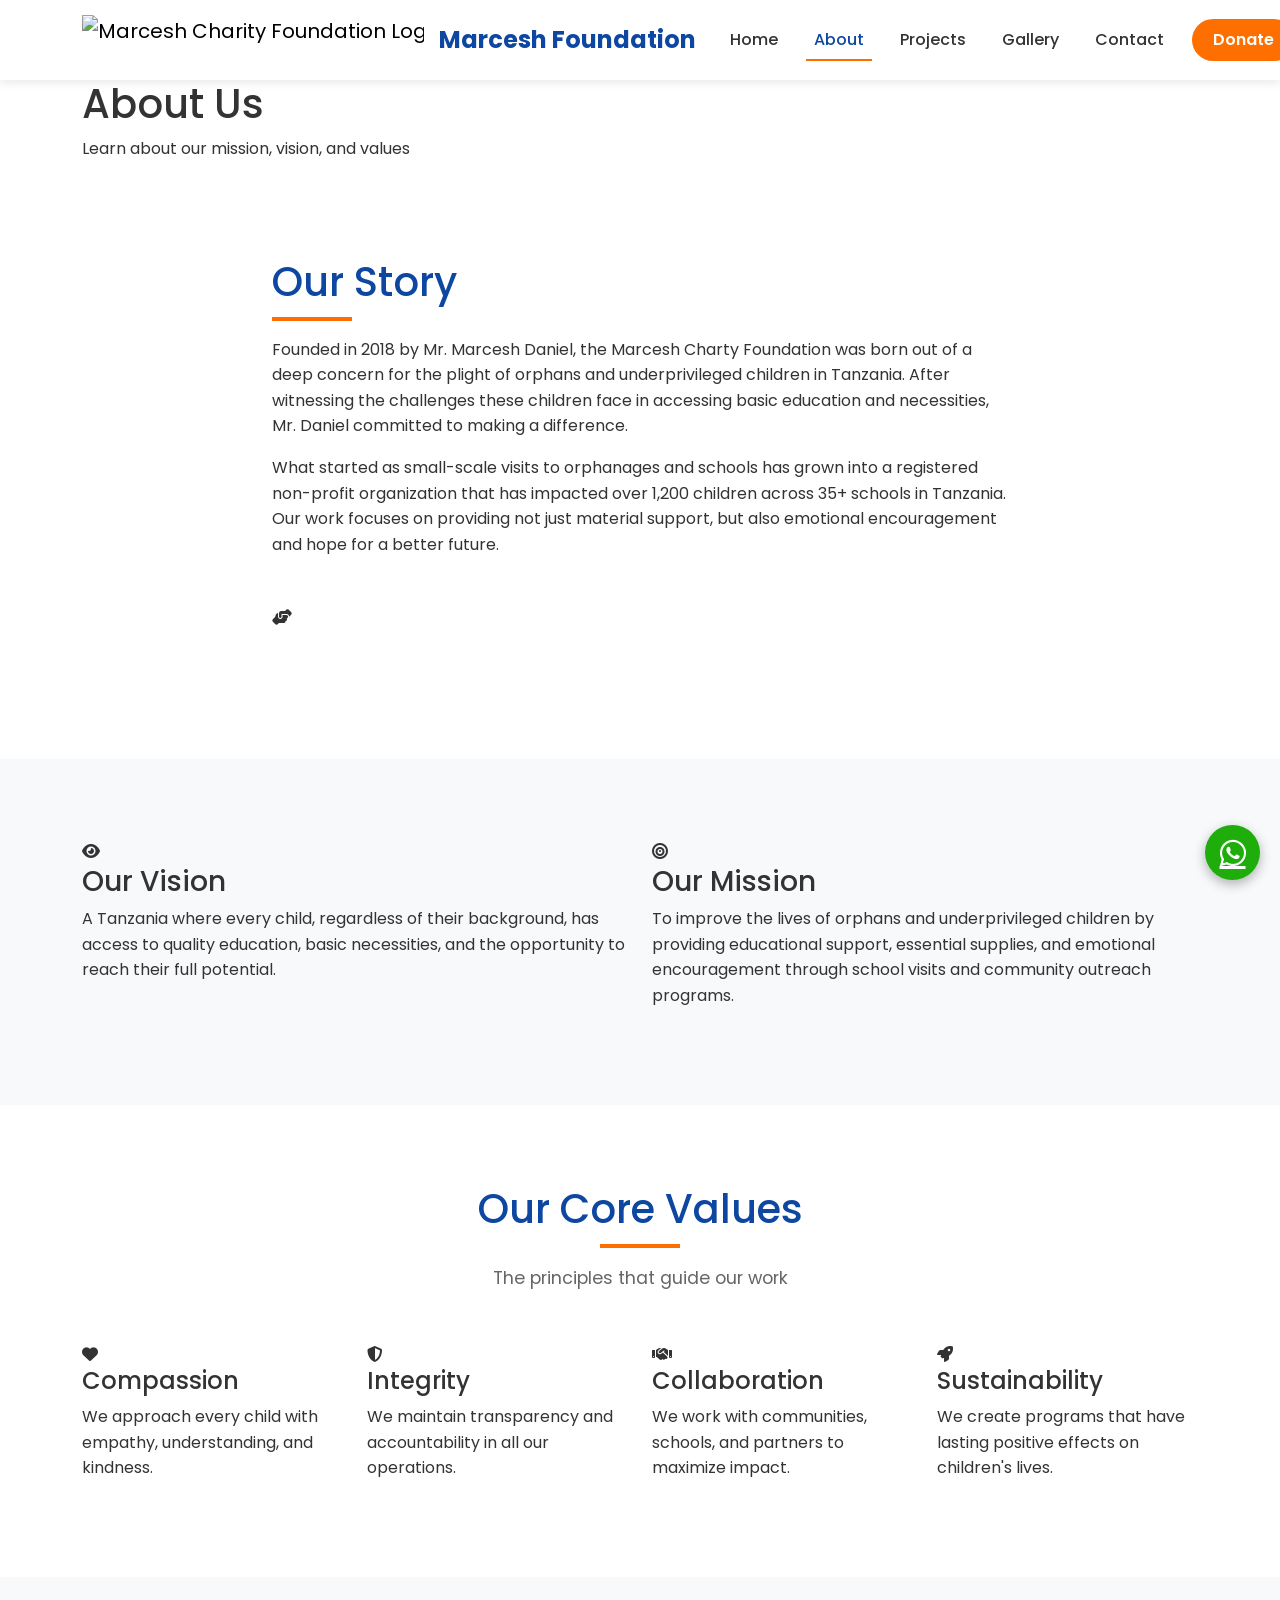
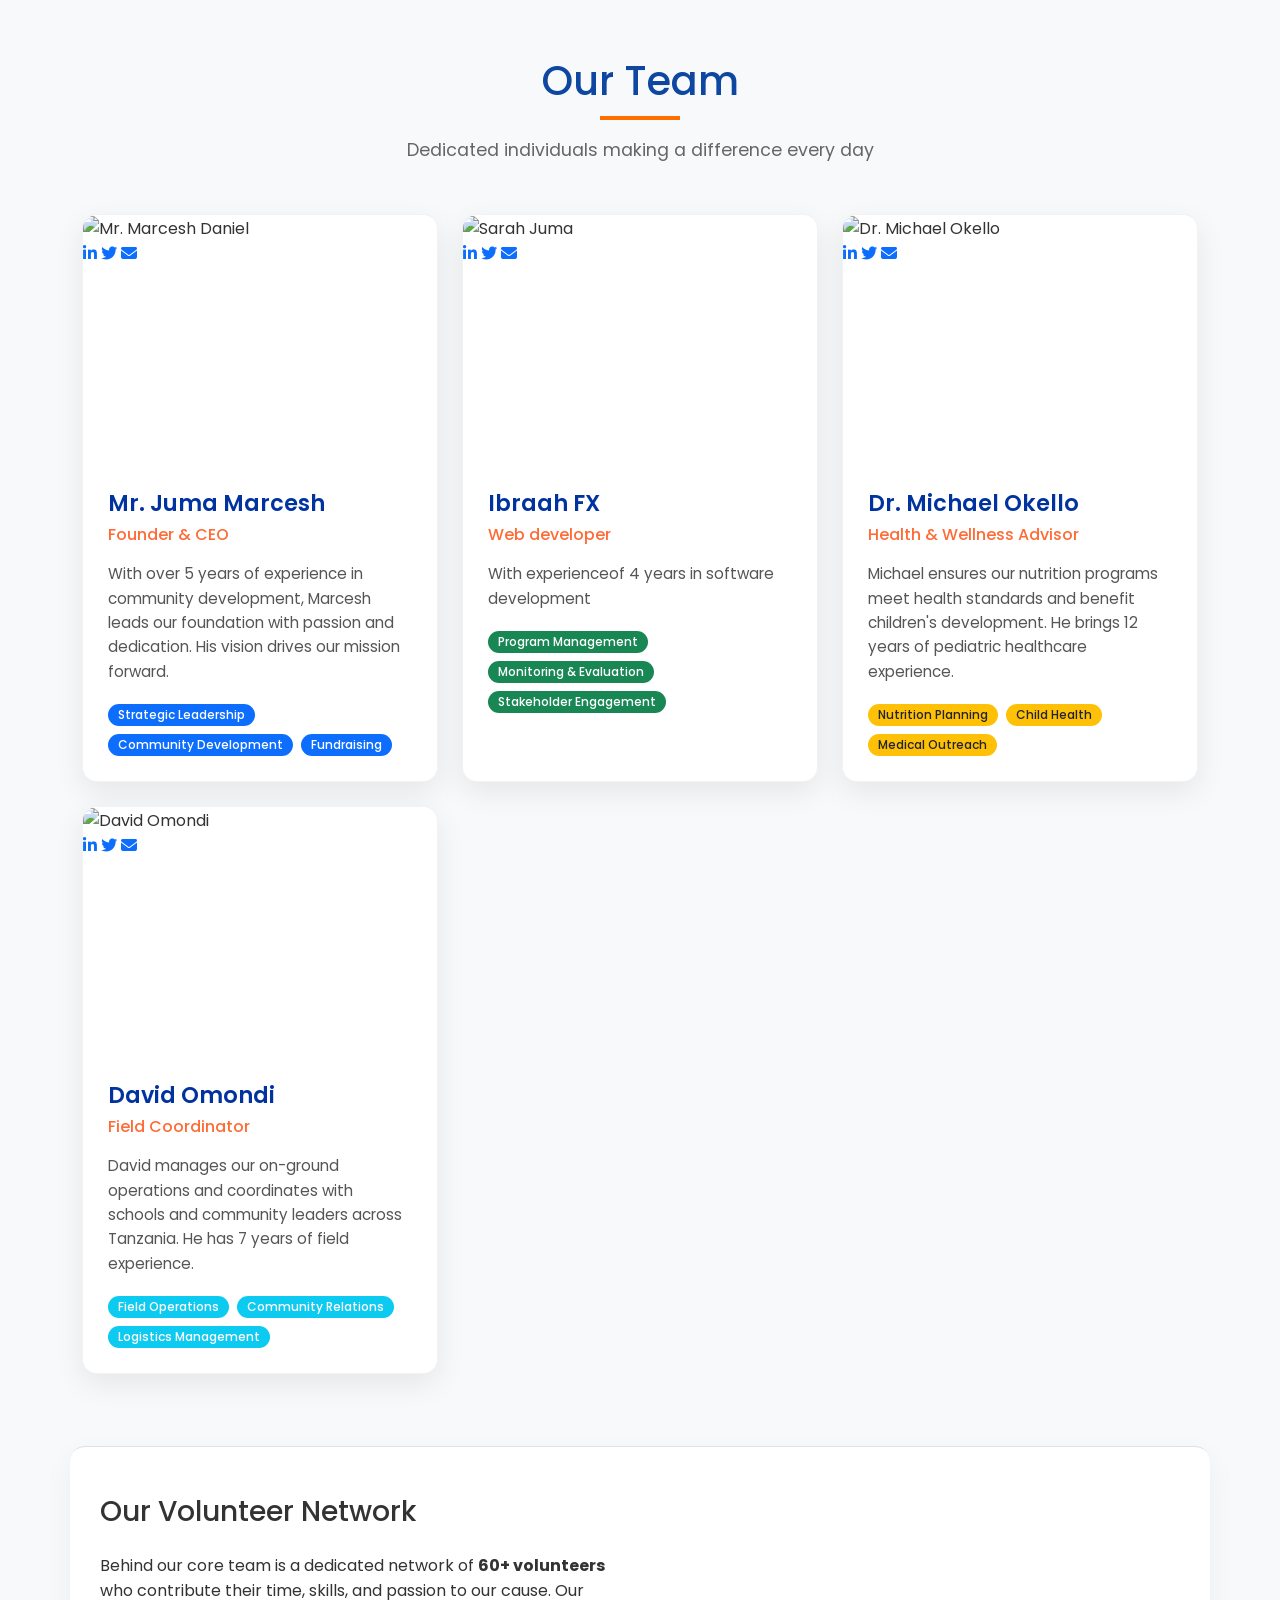
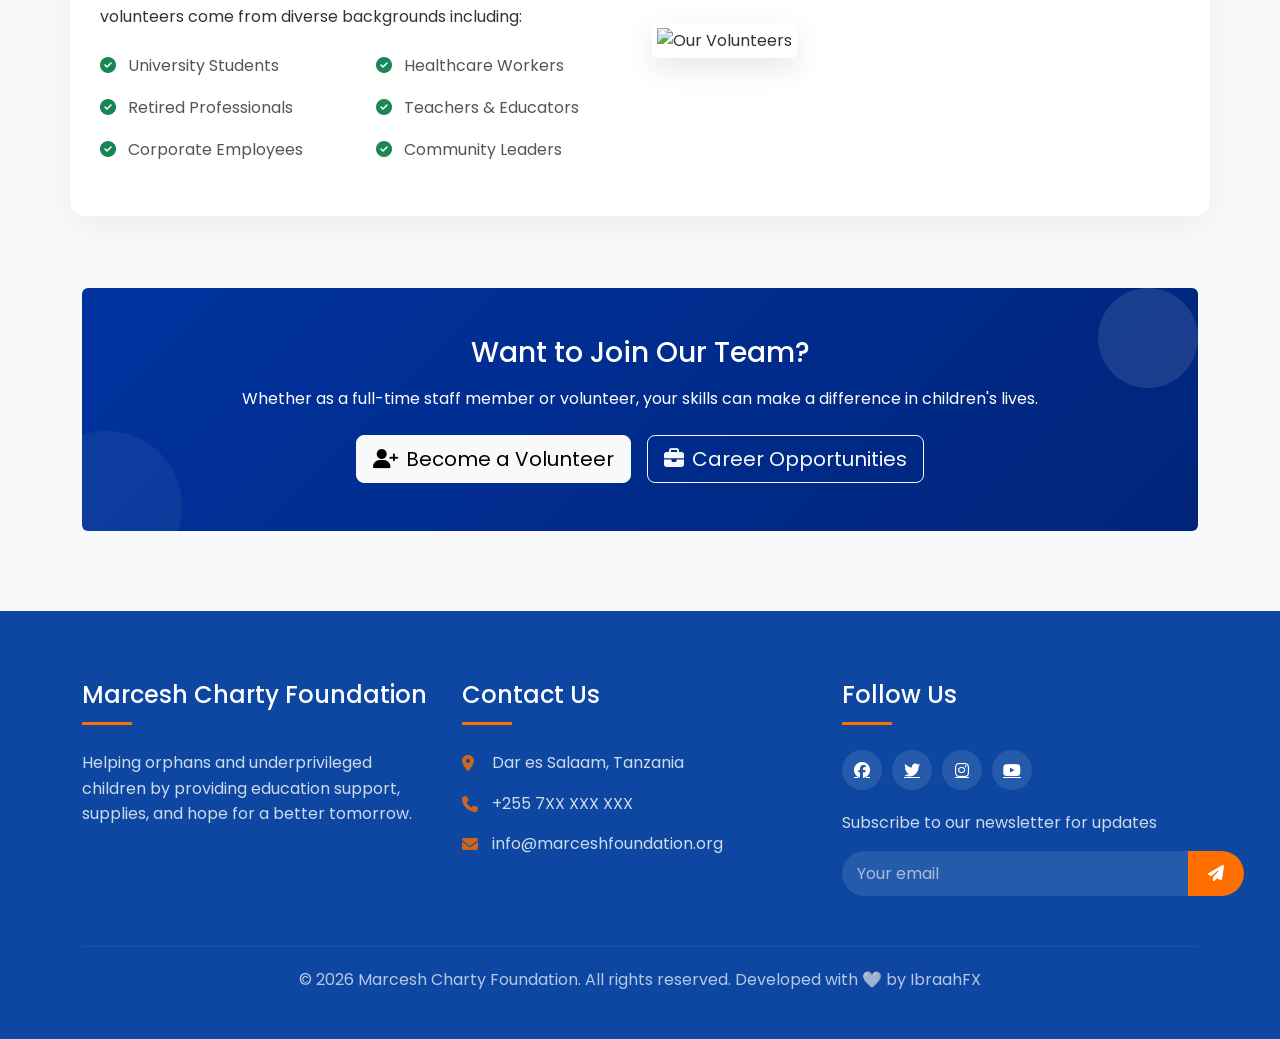
==== commit c6f2c08e: "Update about.html" ====
--- a/about.html
+++ b/about.html
@@ -383,7 +383,7 @@
             </div>
             
             <div class="footer-bottom">
-                <p>&copy; 2026 Marcesh Charty Foundation. All rights reserved.</p>
+                <p>&copy; 2026 Marcesh Charty Foundation. All rights reserved. Developed with 🤍 by IbraahFX</p>
             </div>
         </div>
     </footer>
@@ -394,4 +394,5 @@
     <!-- Custom JS -->
     <script src="jsscript.js"></script>
 </body>
-</html>+
+</html>
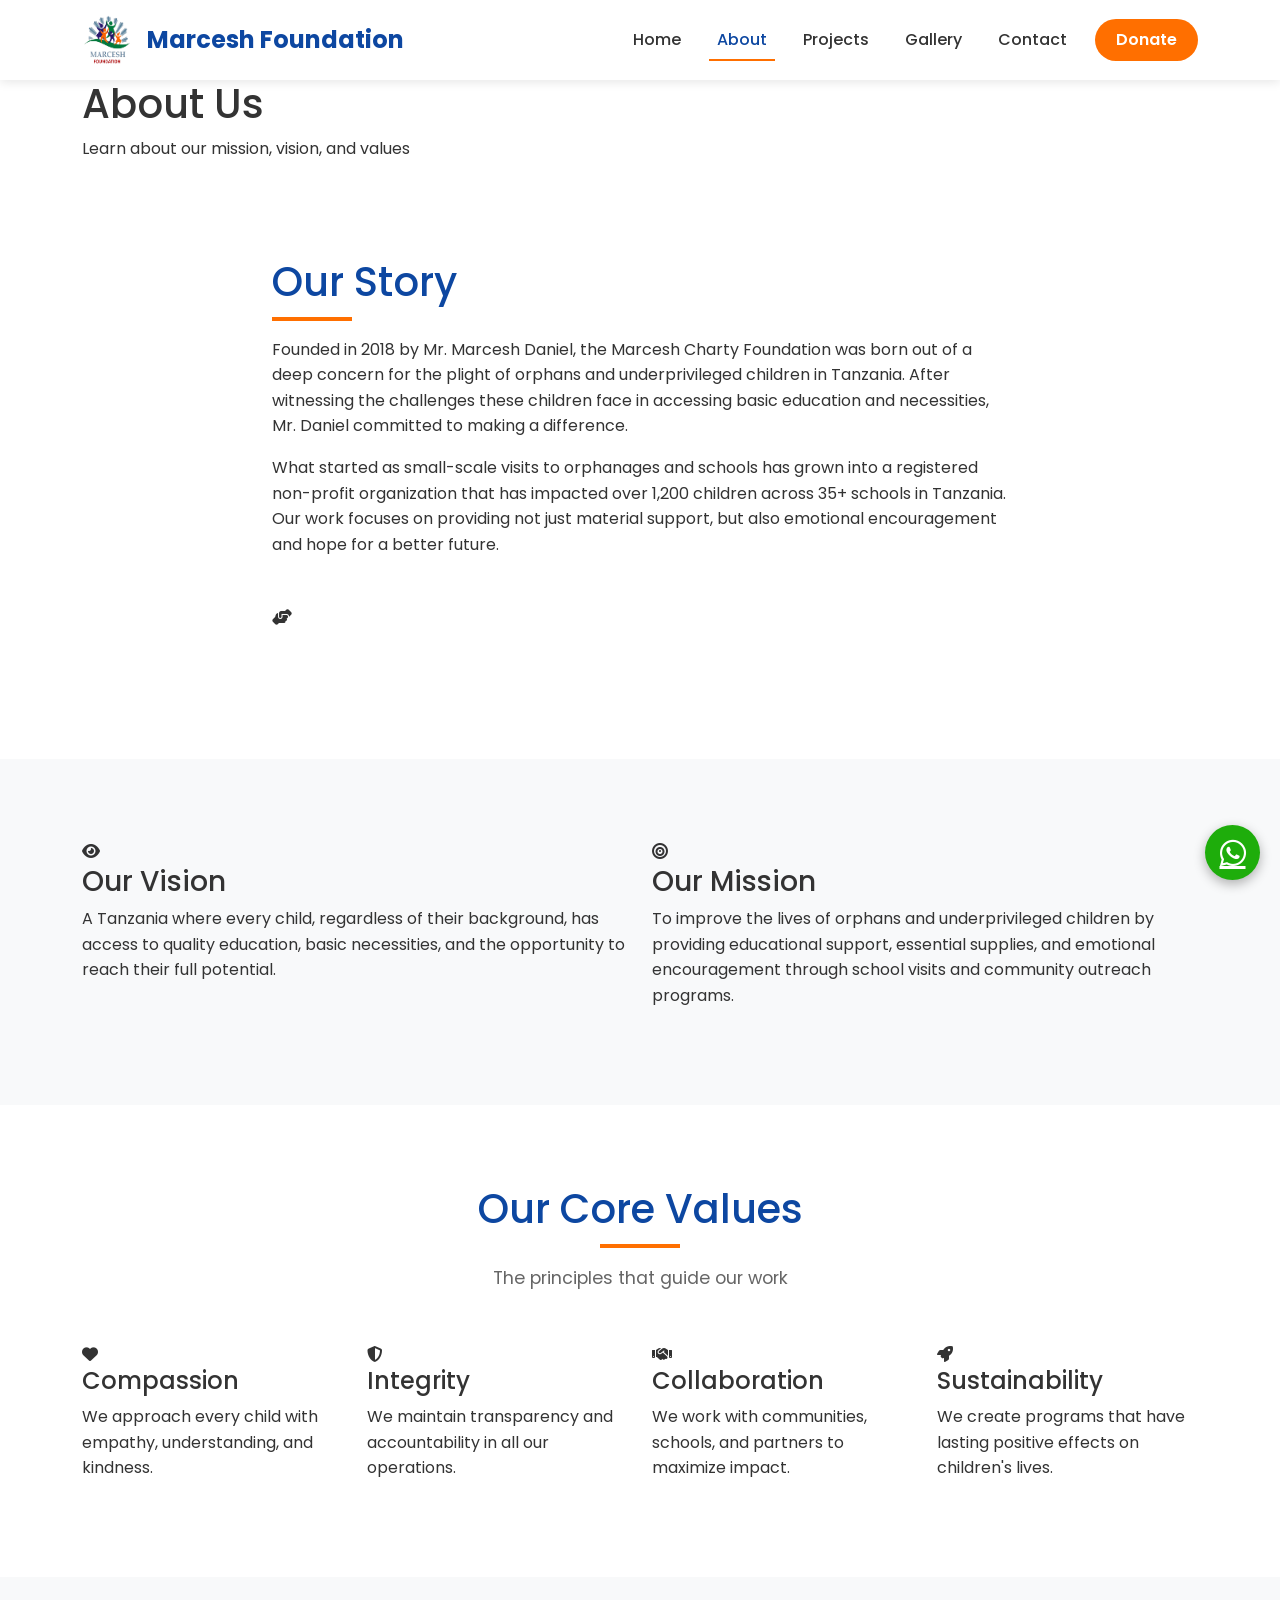
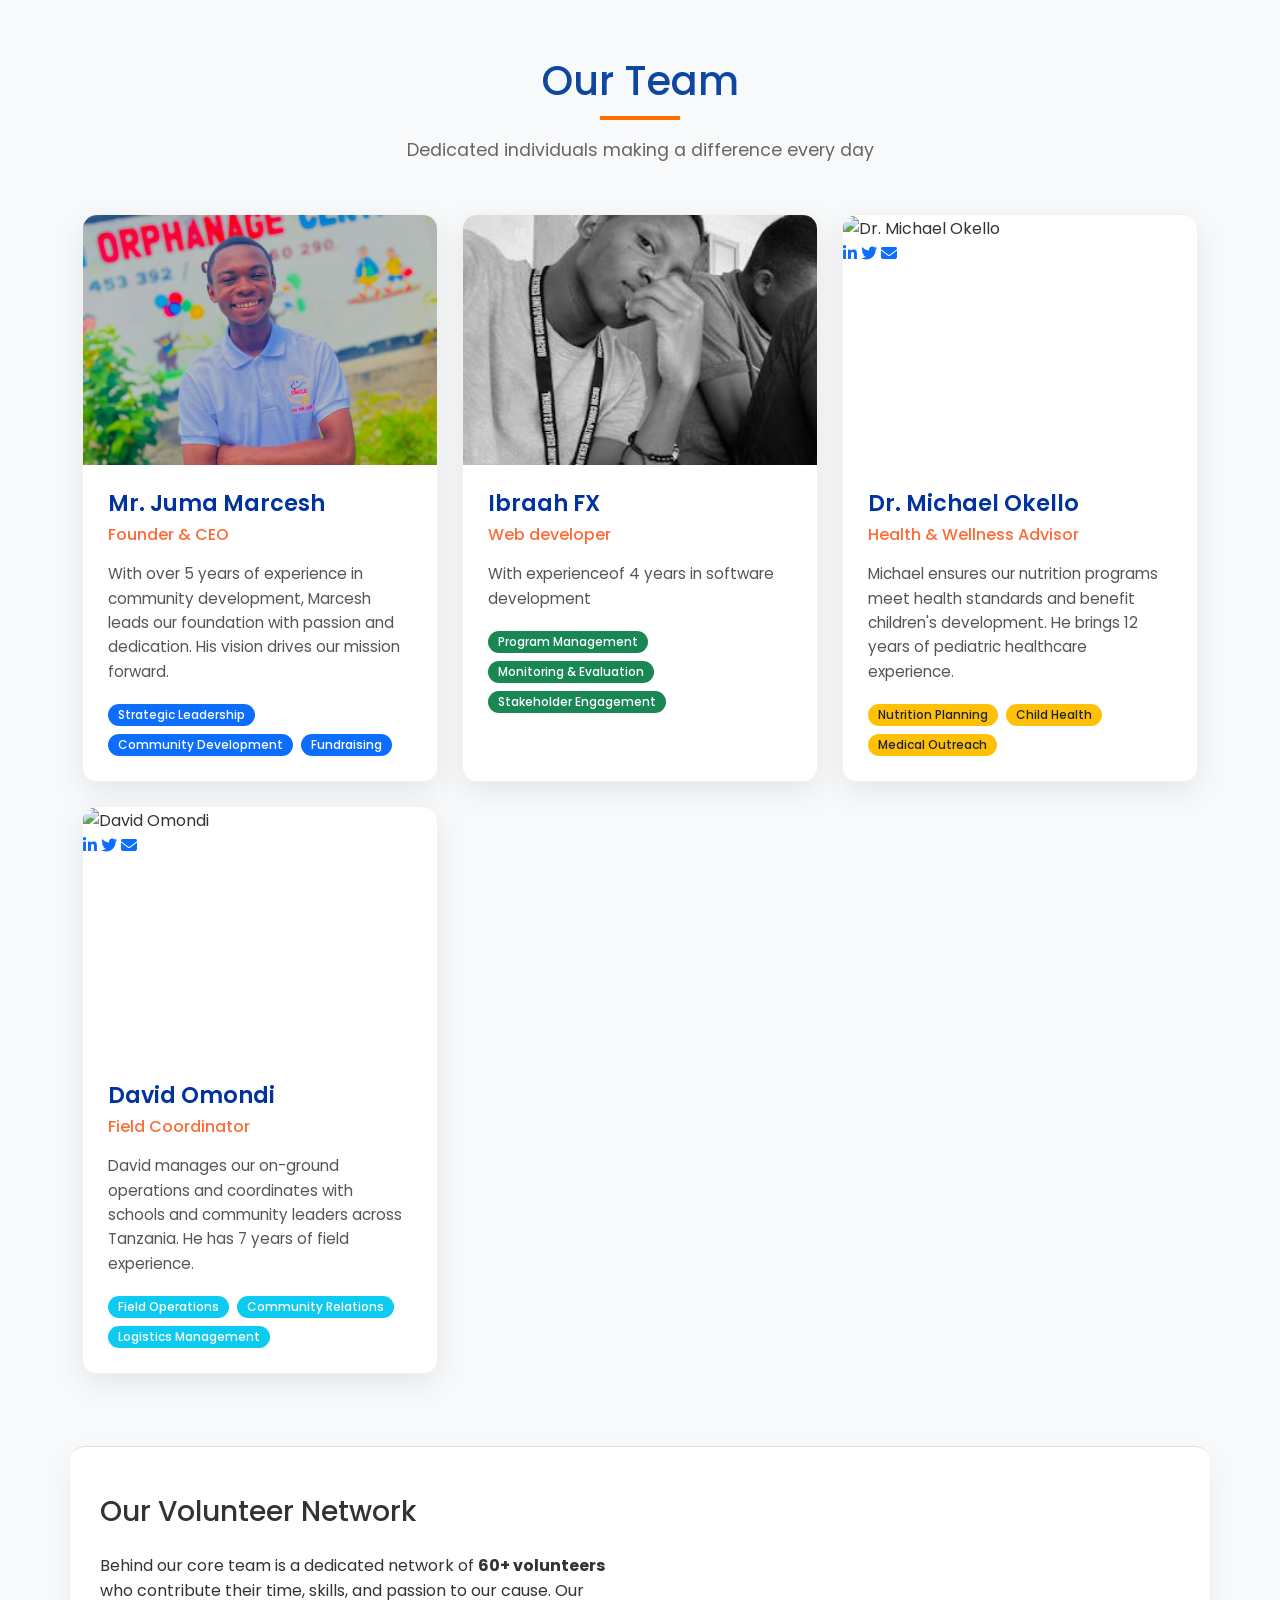
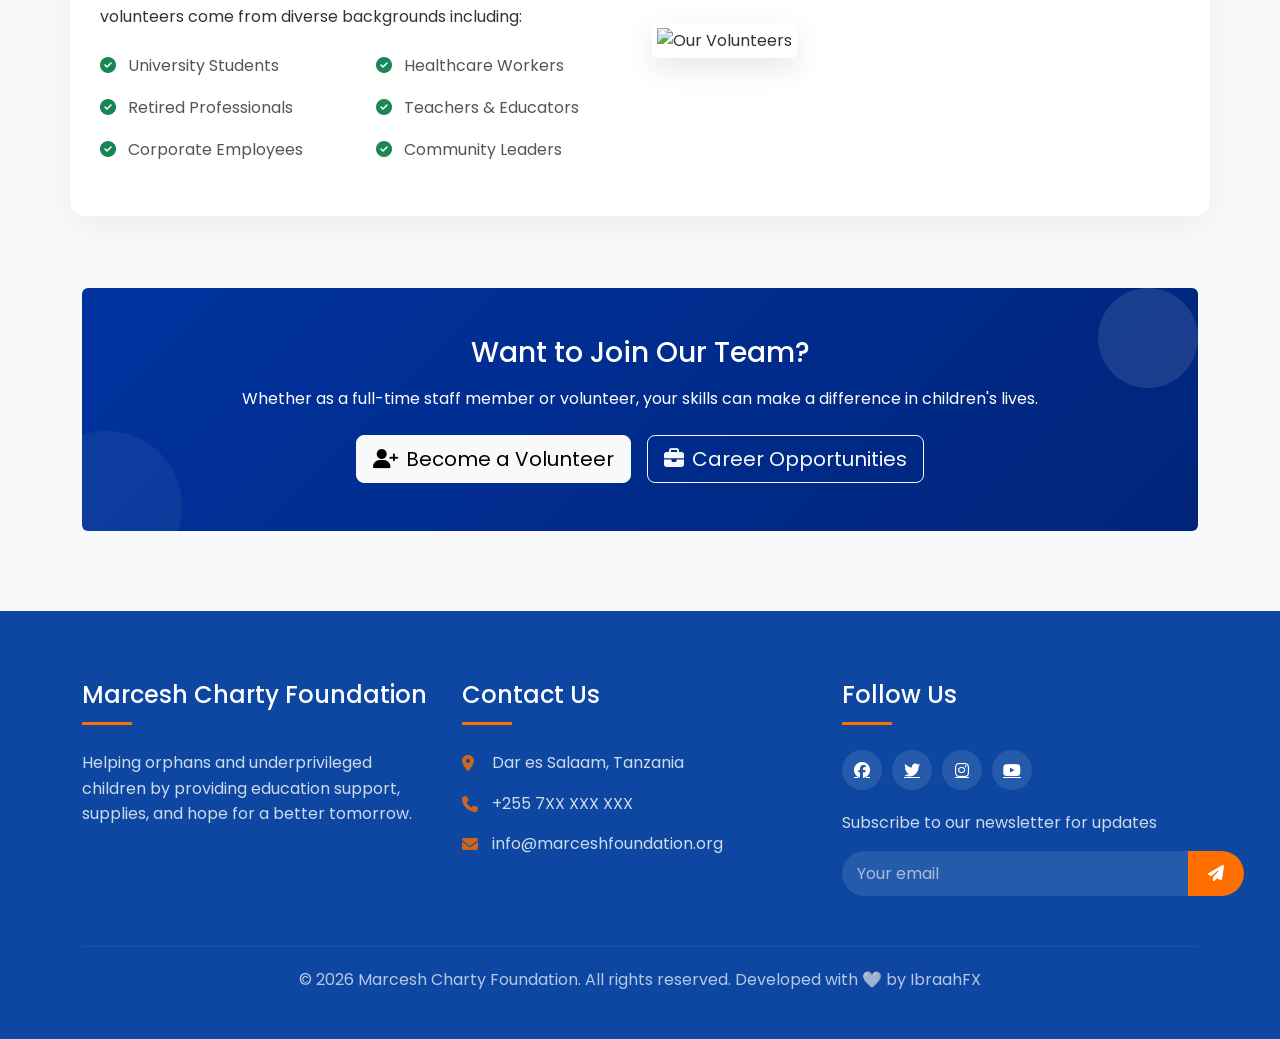
==== commit 7eb2b174: "Update about.html" ====
--- a/about.html
+++ b/about.html
@@ -25,7 +25,7 @@
             <!-- Logo Container -->
             <div class="logo-container">
                 <!-- WEKA LOGO YAKO HAPA -->
-                <img src="image/marcesh-logo.png" alt="Marcesh Charity Foundation Logo" class="site-logo">
+                <img src="marcesh-logo.png" alt="Marcesh Charity Foundation Logo" class="site-logo">
                 <!-- Fallback text if logo doesn't load -->
                 <span class="logo-text">Marcesh Foundation</span>
             </div>
@@ -174,8 +174,8 @@
                 <div class="team-card">
                     <div class="team-image">
                         <!-- WEKA PICHA YA CEO YAKO HAPA -->
-                        <img src="image/juma.jpeg" 
-                             alt="Mr. Marcesh Daniel" 
+                        <img src="juma.jpeg" 
+                             alt="Mr. Marcesh juma" 
                              class="img-fluid">
                         <div class="team-overlay">
                             <div class="team-social">
@@ -203,8 +203,8 @@
                 <div class="team-card">
                     <div class="team-image">
                         <!-- WEKA PICHA YA SARAH JUMA HAPA -->
-                        <img src="image/ibu.jpeg" 
-                             alt="Sarah Juma" 
+                        <img src="ibu.jpeg" 
+                             alt="ibu Juma" 
                              class="img-fluid">
                         <div class="team-overlay">
                             <div class="team-social">
@@ -396,3 +396,4 @@
 </body>
 
 </html>
+
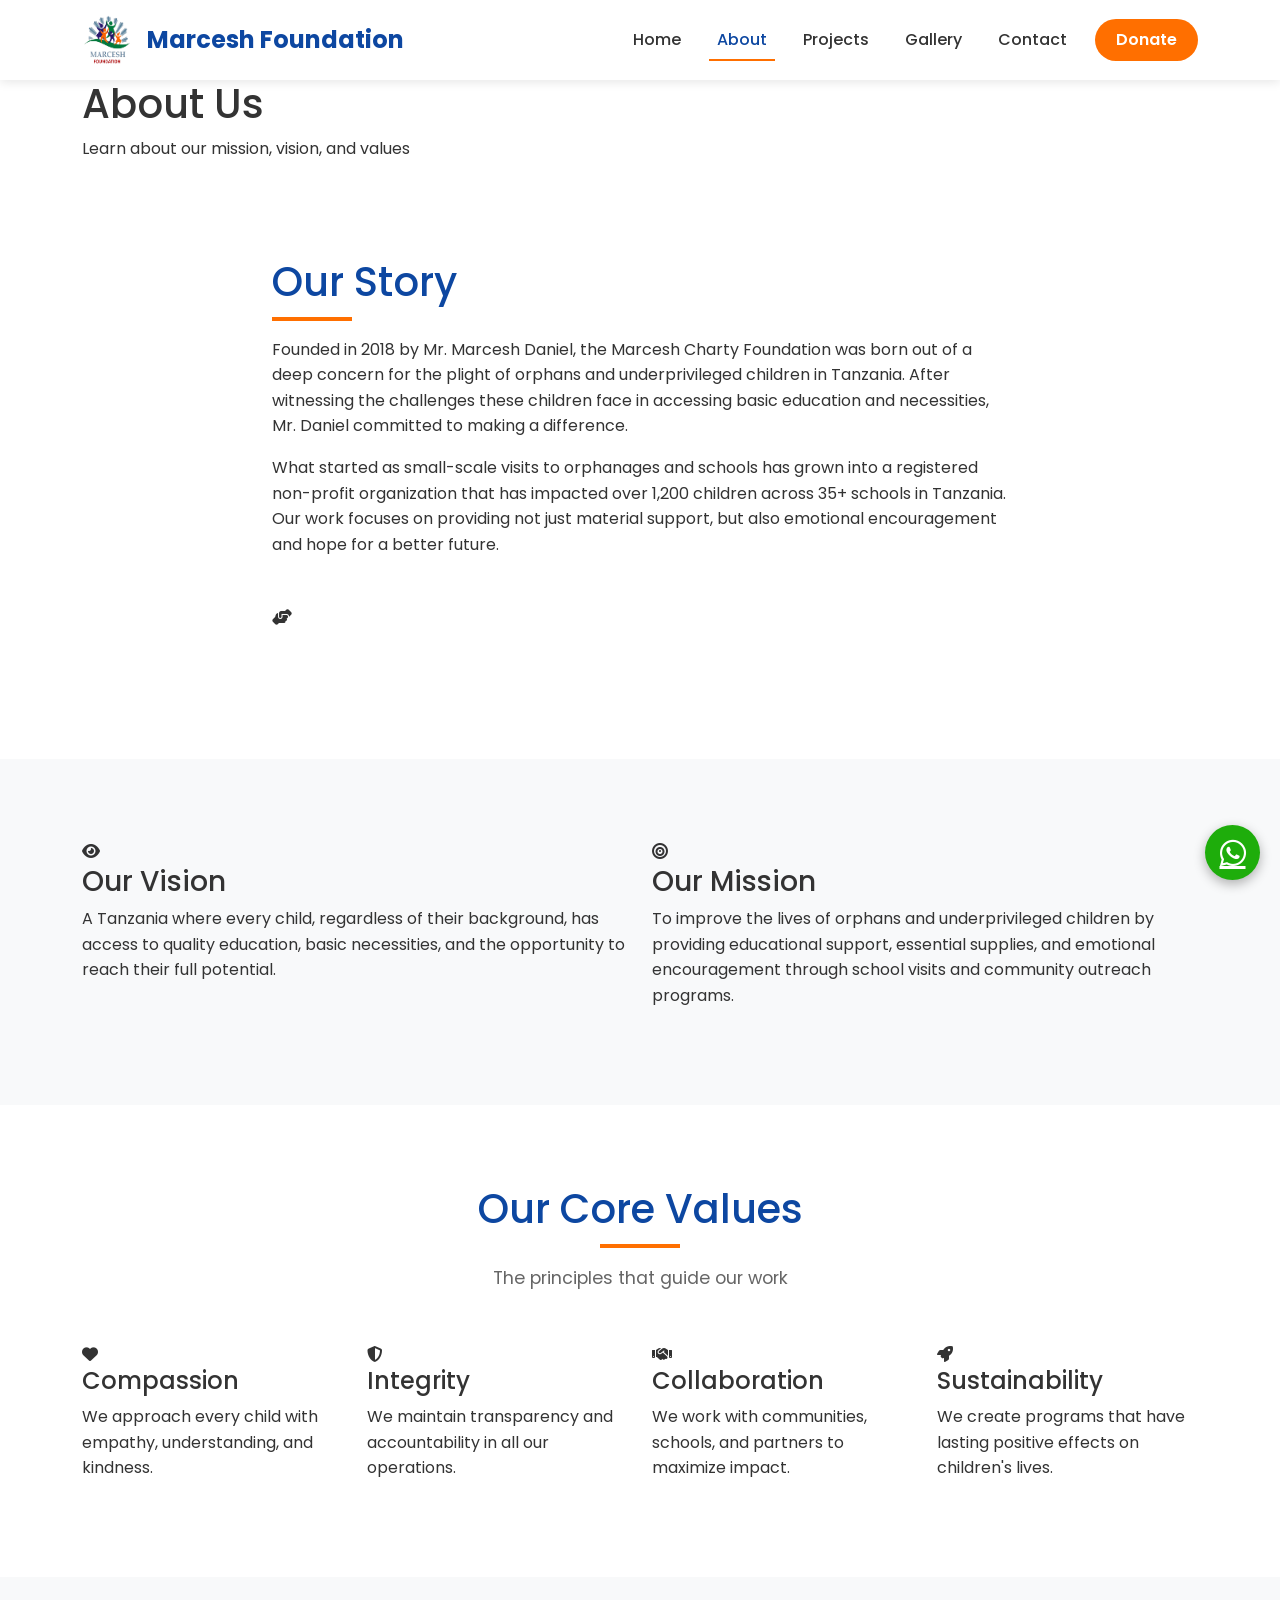
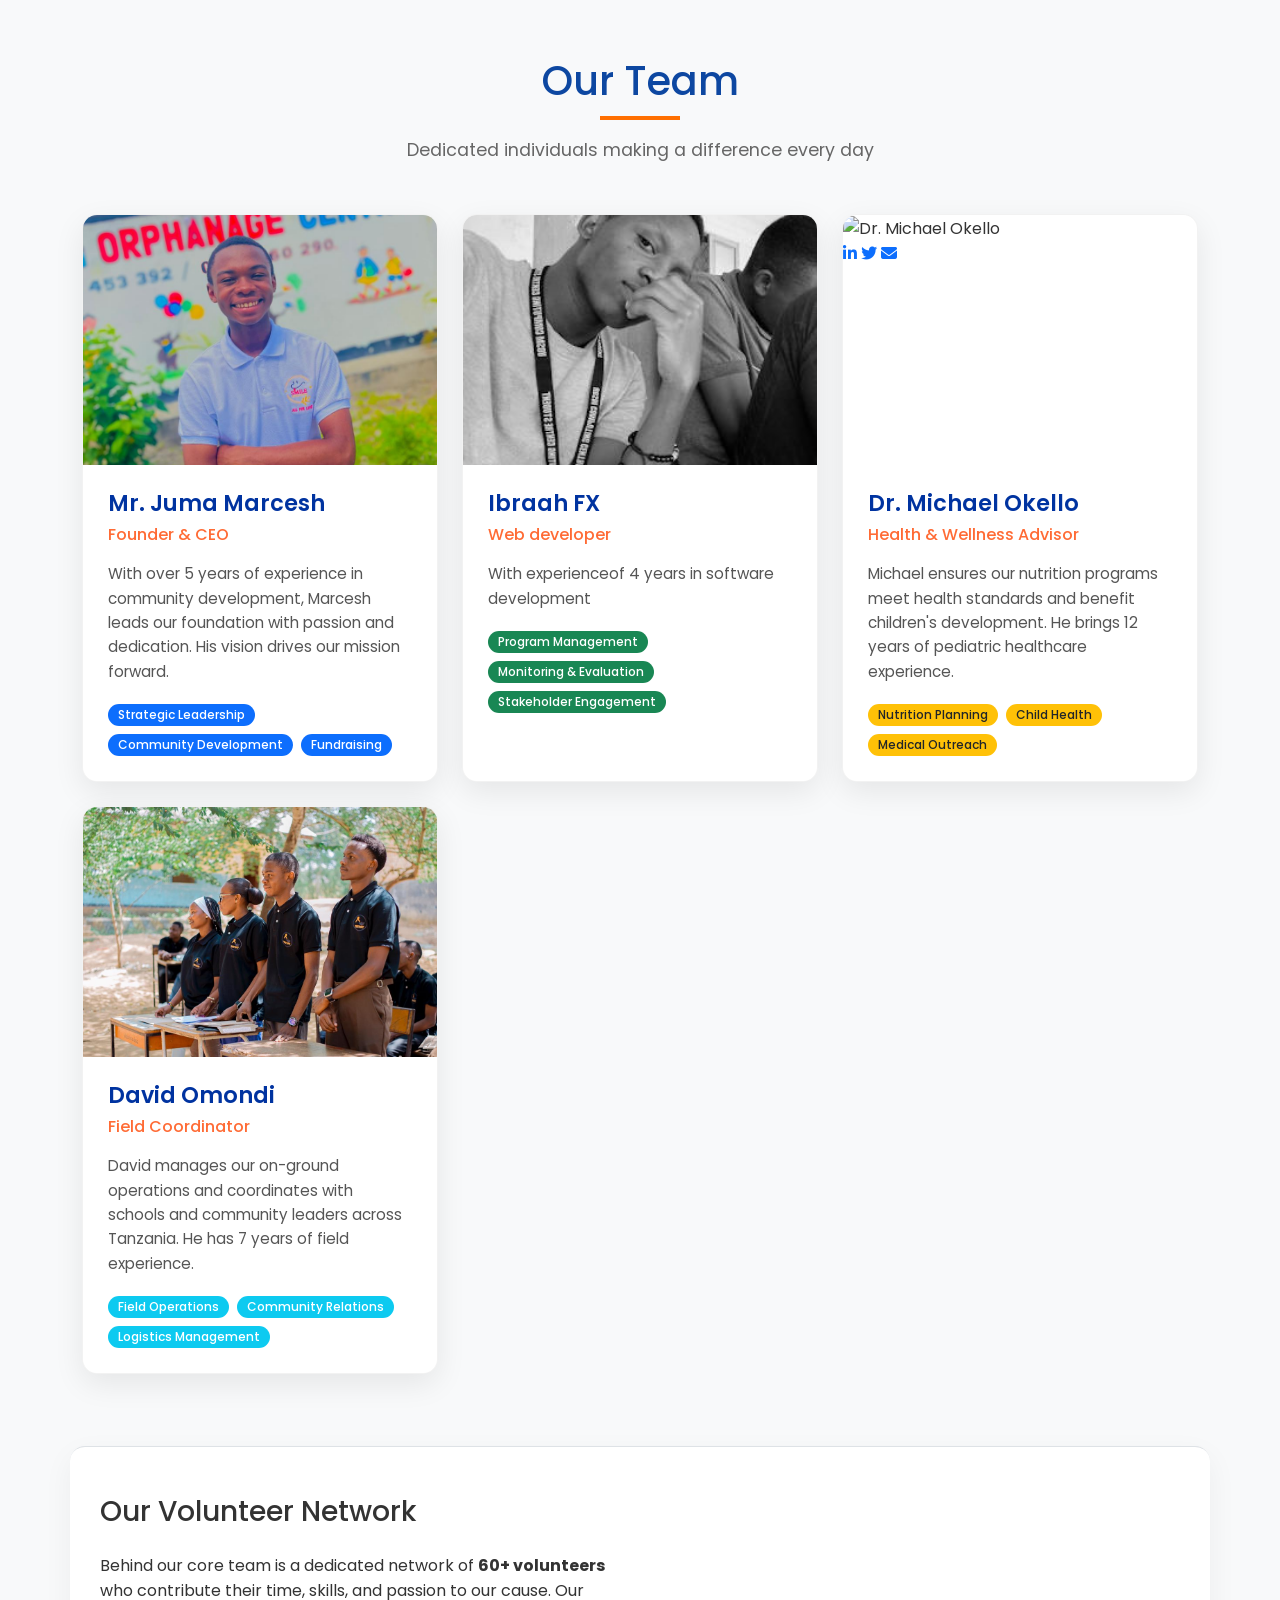
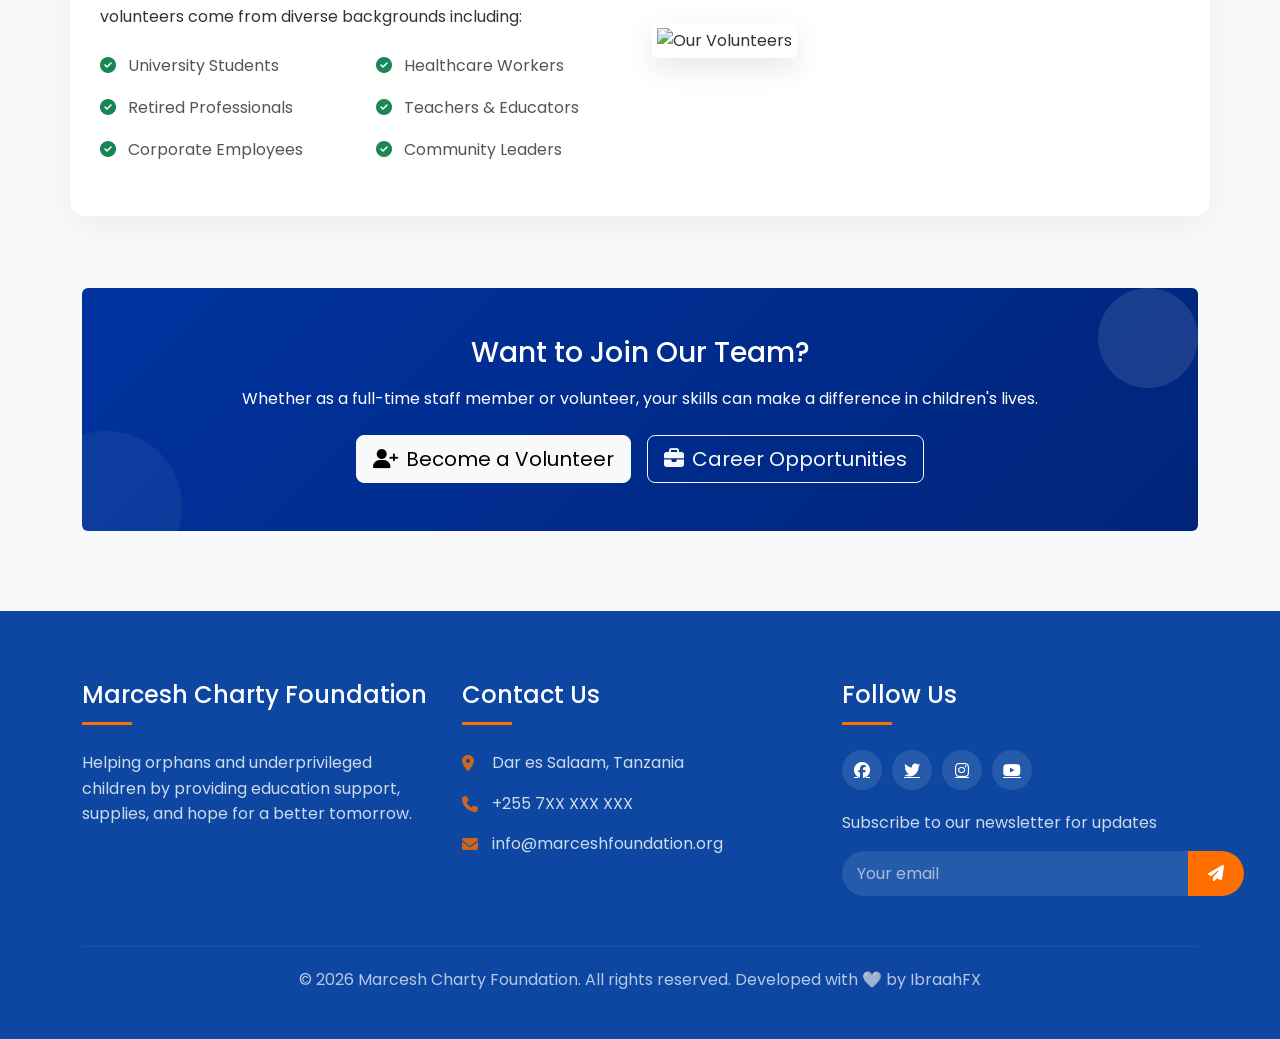
==== commit 57af2250: "Update about.html" ====
--- a/about.html
+++ b/about.html
@@ -261,8 +261,8 @@
                 <div class="team-card">
                     <div class="team-image">
                         <!-- WEKA PICHA YA DAVID OMONDI HAPA -->
-                        <img src="https://images.unsplash.com/photo-1573496359142-b8d87734a5a2?ixlib=rb-4.0.3&ixid=M3wxMjA3fDB8MHxwaG90by1wYWdlfHx8fGVufDB8fHx8fA%3D%3D&auto=format&fit=crop&w=1376&q=80" 
-                             alt="David Omondi" 
+                        <img src="m6.jpeg" 
+                             alt="ibraah" 
                              class="img-fluid">
                         <div class="team-overlay">
                             <div class="team-social">
@@ -397,3 +397,4 @@
 
 </html>
 
+
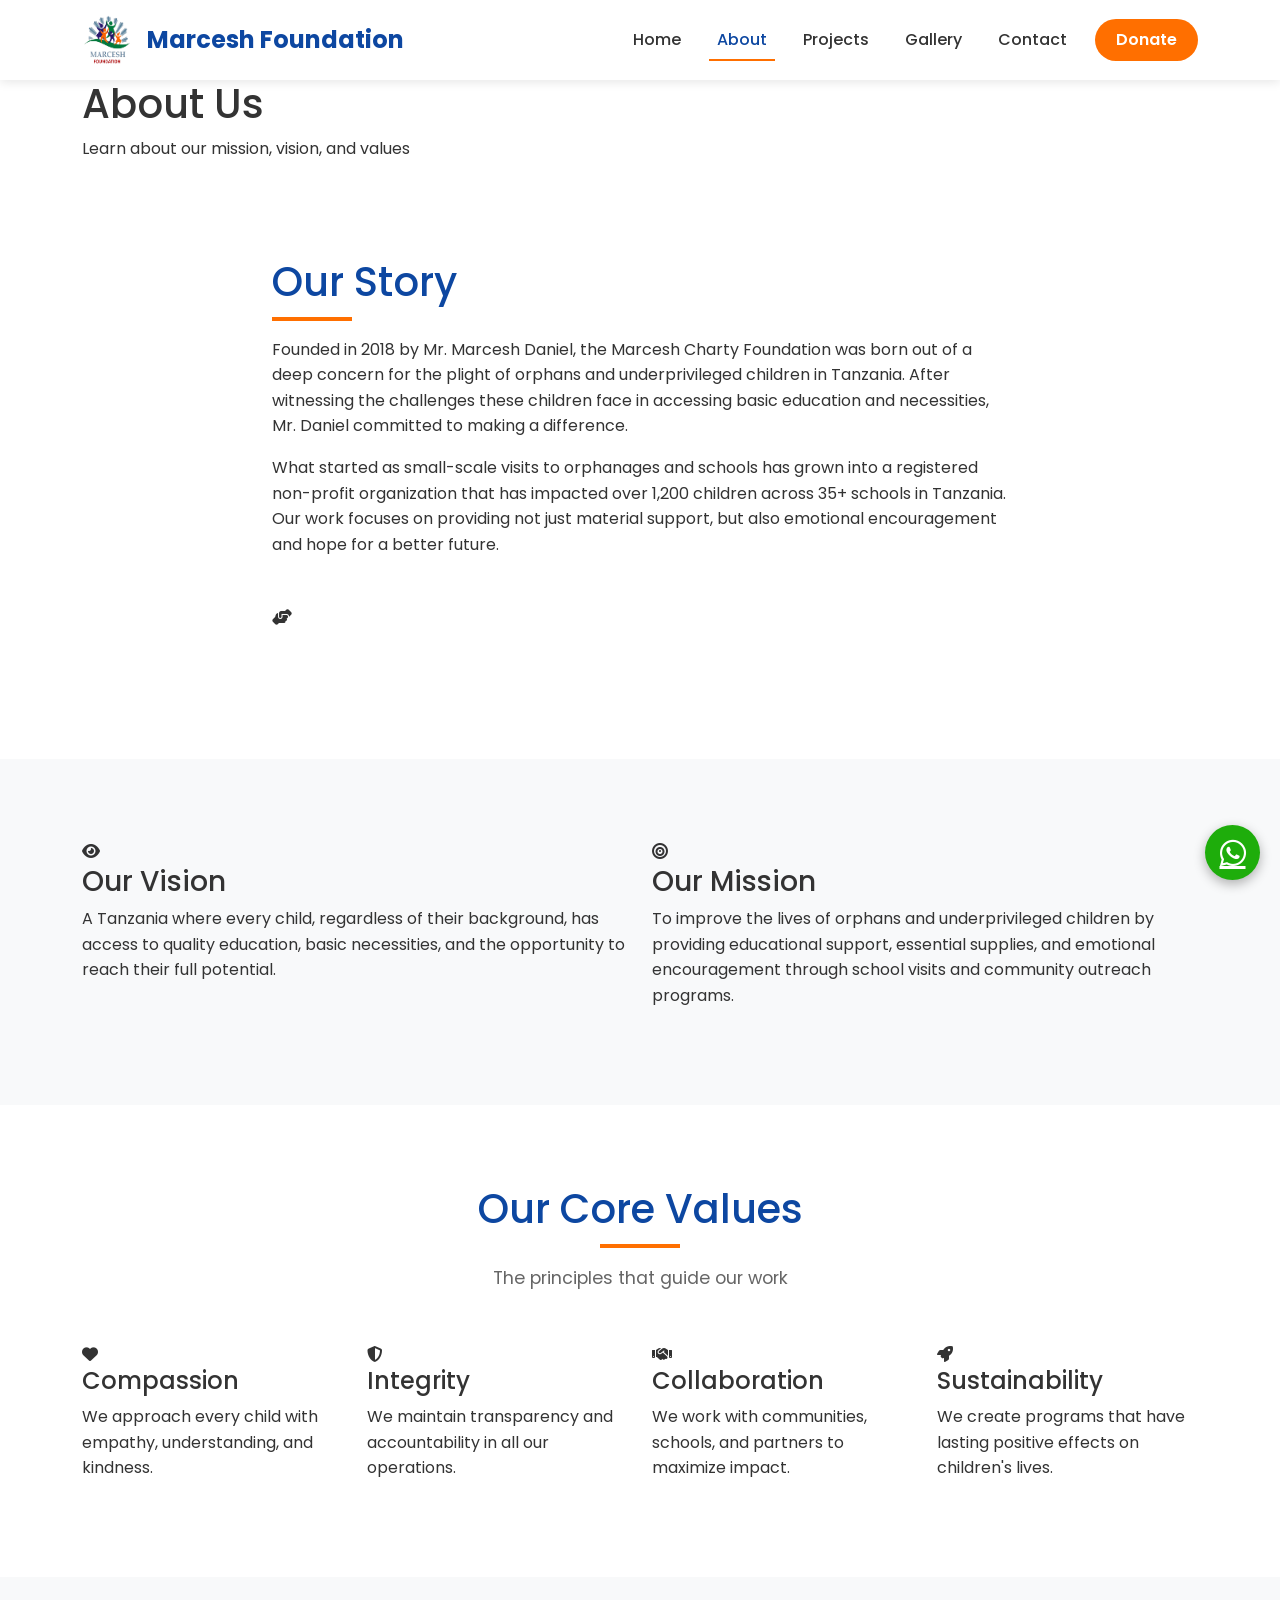
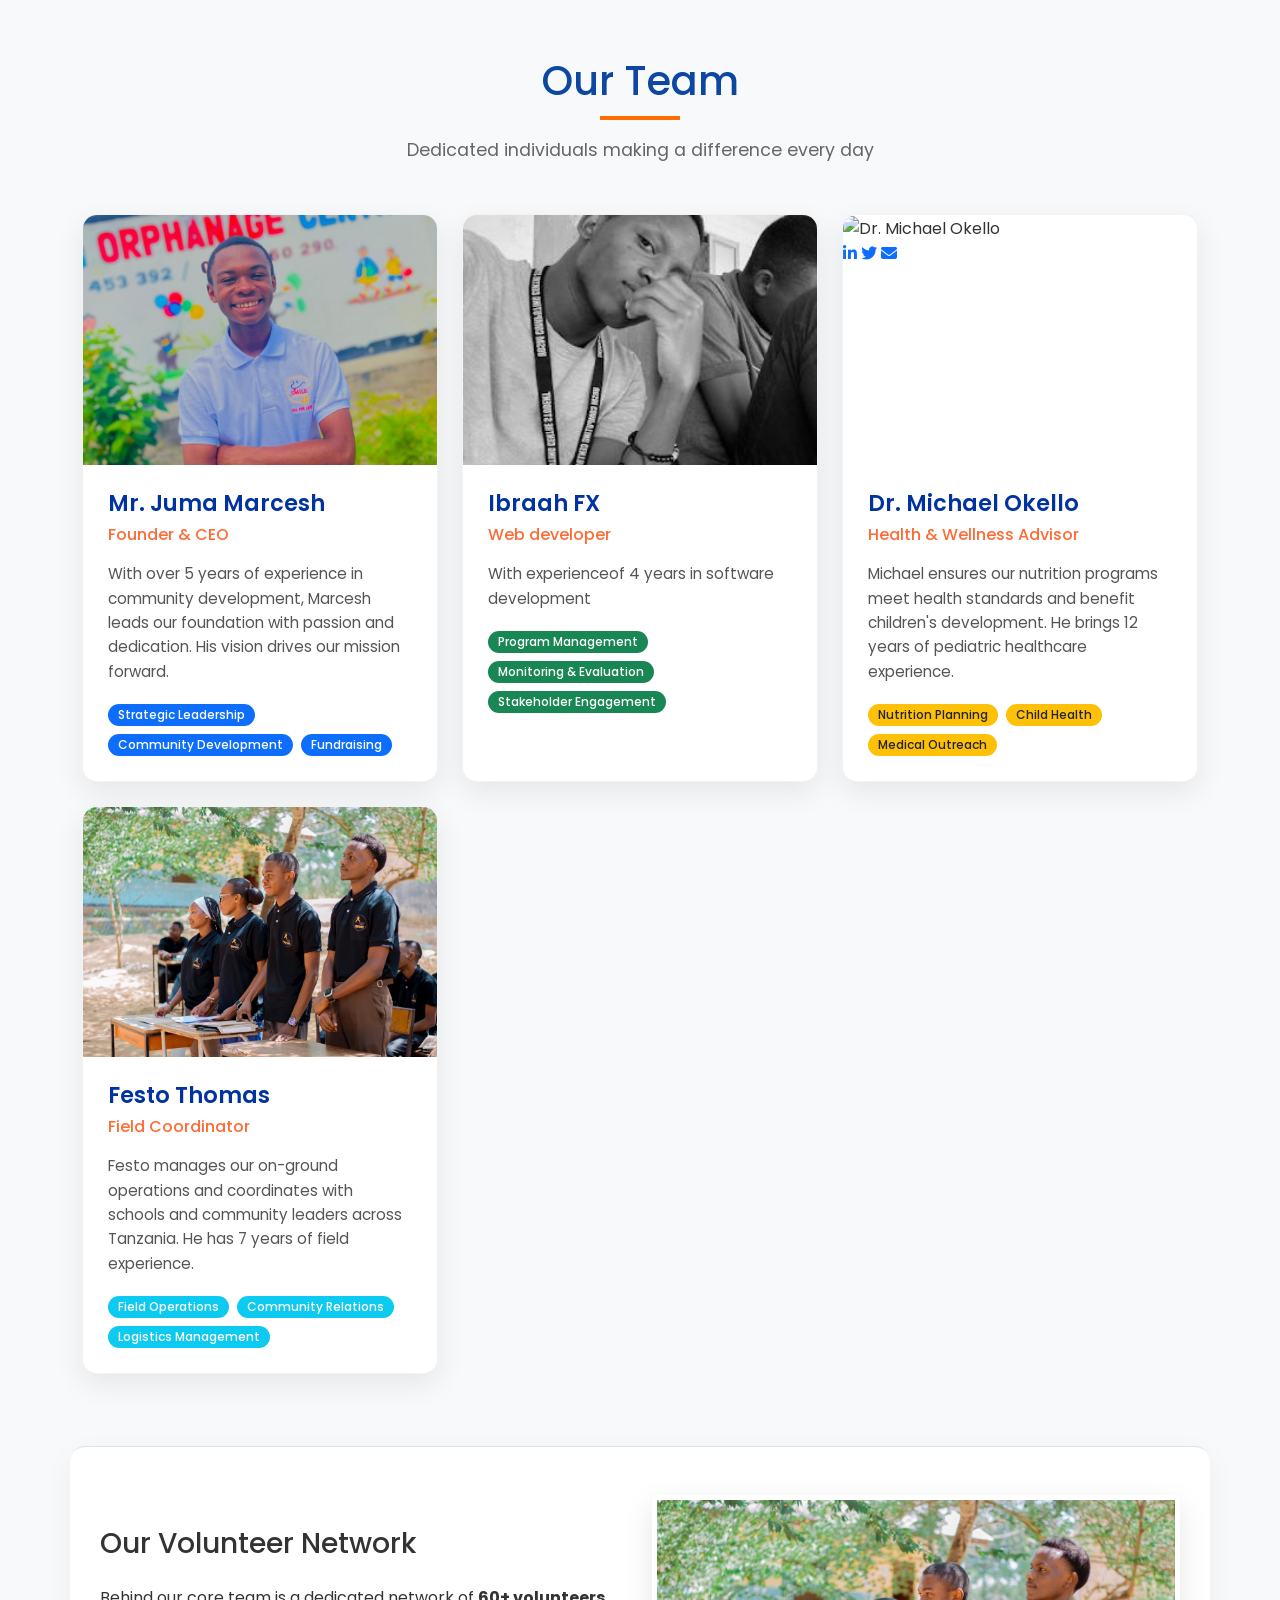
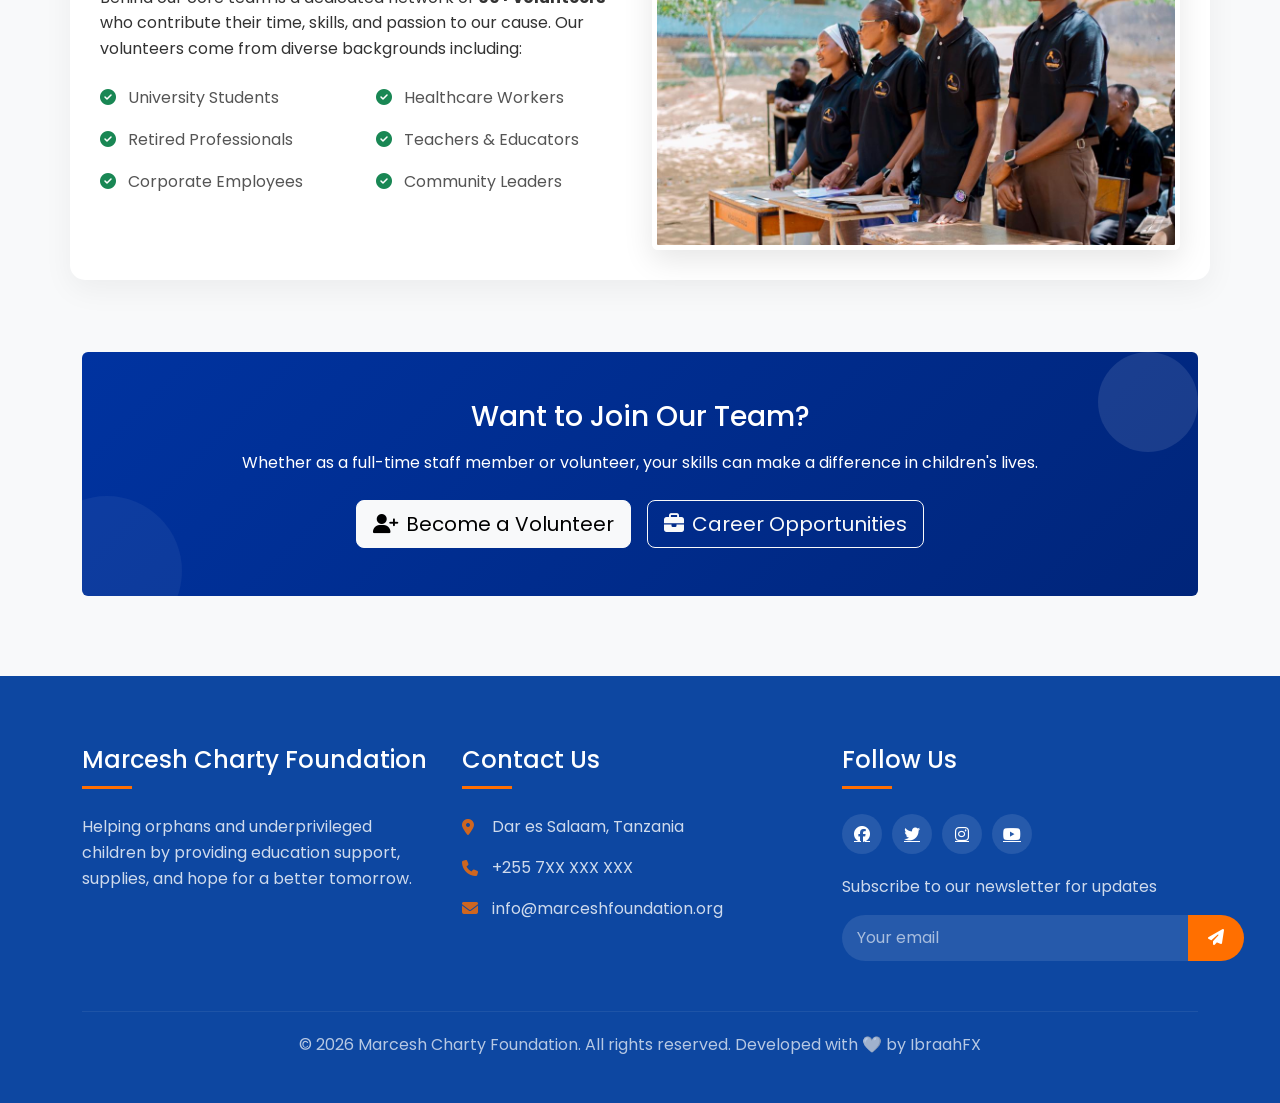
==== commit f93ba4b2: "Update about.html" ====
--- a/about.html
+++ b/about.html
@@ -273,9 +273,9 @@
                         </div>
                     </div>
                     <div class="team-info">
-                        <h4>David Omondi</h4>
+                        <h4>Festo Thomas</h4>
                         <p class="team-position">Field Coordinator</p>
-                        <p class="team-description">David manages our on-ground operations and coordinates with schools and community leaders across Tanzania. He has 7 years of field experience.</p>
+                        <p class="team-description">Festo manages our on-ground operations and coordinates with schools and community leaders across Tanzania. He has 7 years of field experience.</p>
                         <div class="team-expertise">
                             <span class="badge bg-info">Field Operations</span>
                             <span class="badge bg-info">Community Relations</span>
@@ -314,7 +314,7 @@
                 </div>
                 <div class="col-lg-6">
                     <div class="volunteer-image">
-                        <img src="https://images.unsplash.com/photo-1528605248644-14dd04022da1?ixlib=rb-4.0.3&ixid=M3wxMjA3fDB8MHxwaG90by1wYWdlfHx8fGVufDB8fHx8fA%3D%3D&auto=format&fit=crop&w=1470&q=80" 
+                        <img src="m6.jpeg" 
                              alt="Our Volunteers" 
                              class="img-fluid rounded">
                     </div>
@@ -398,3 +398,4 @@
 </html>
 
 
+
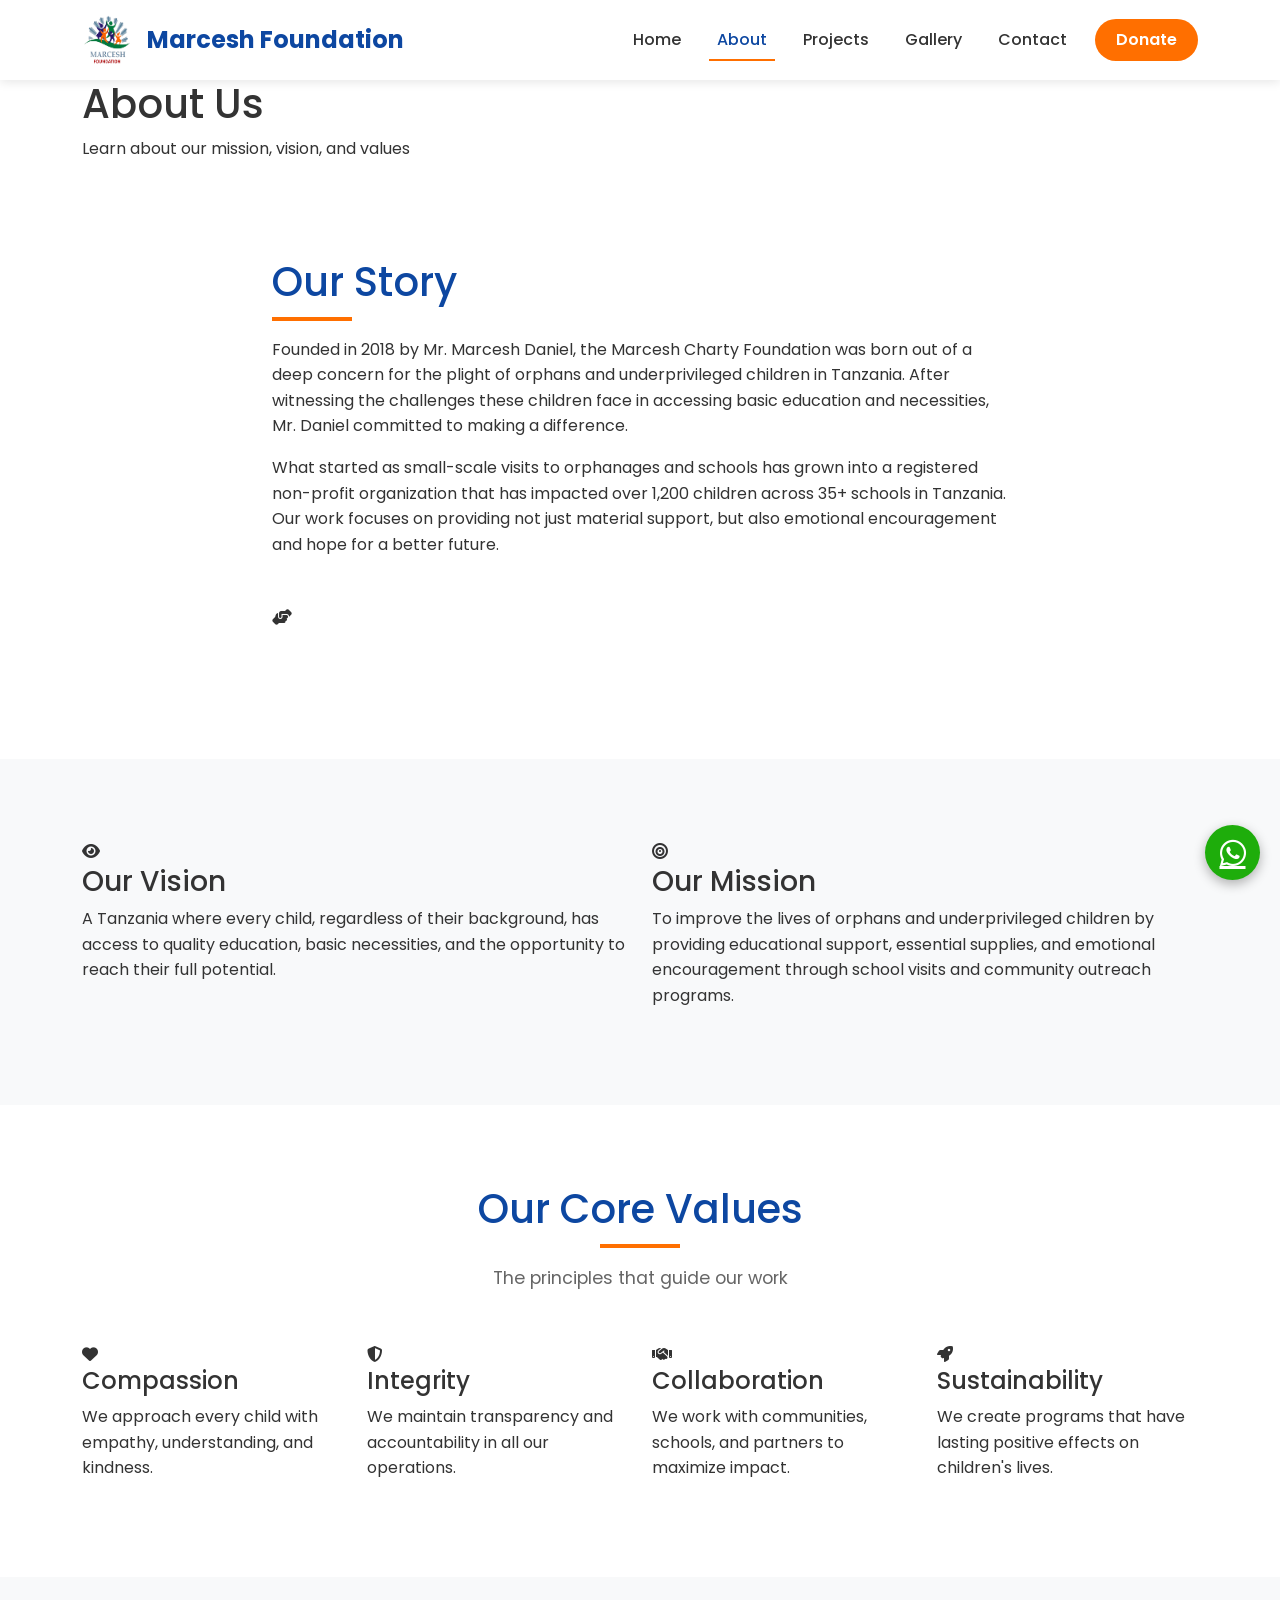
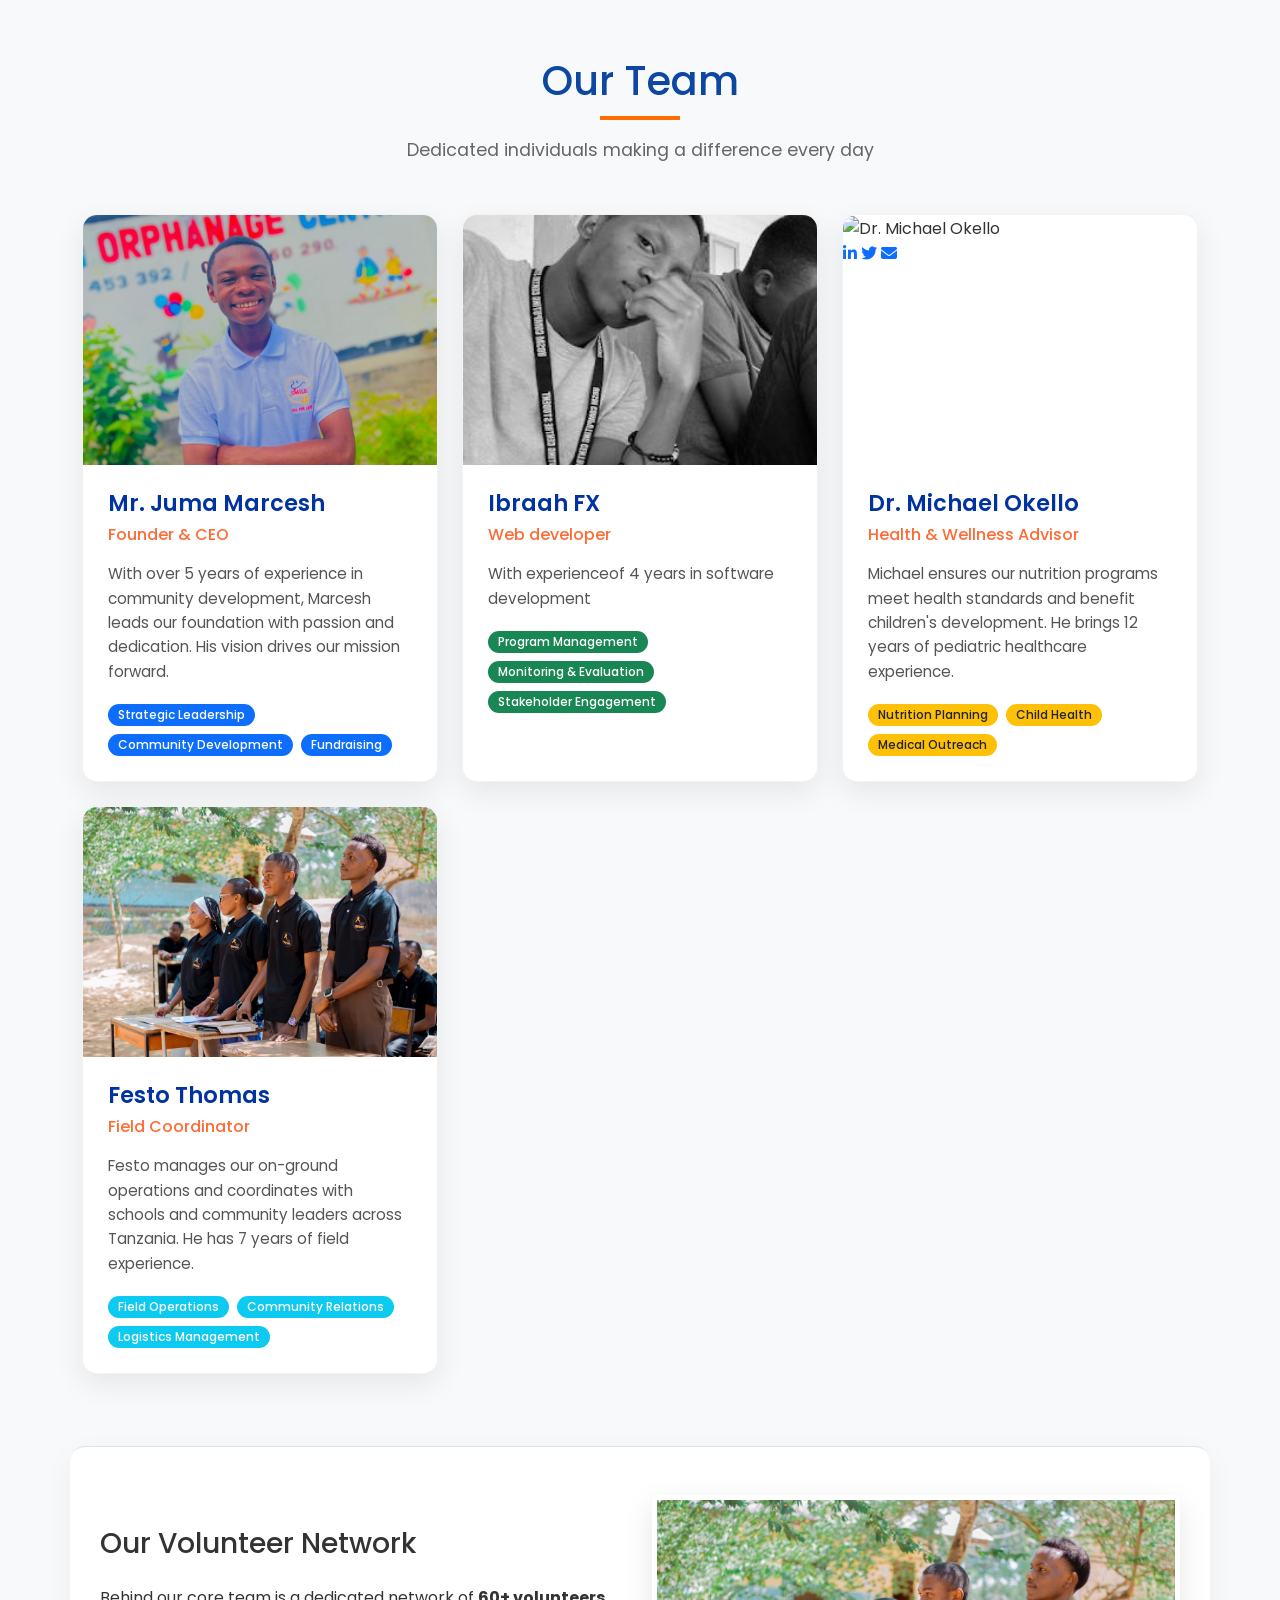
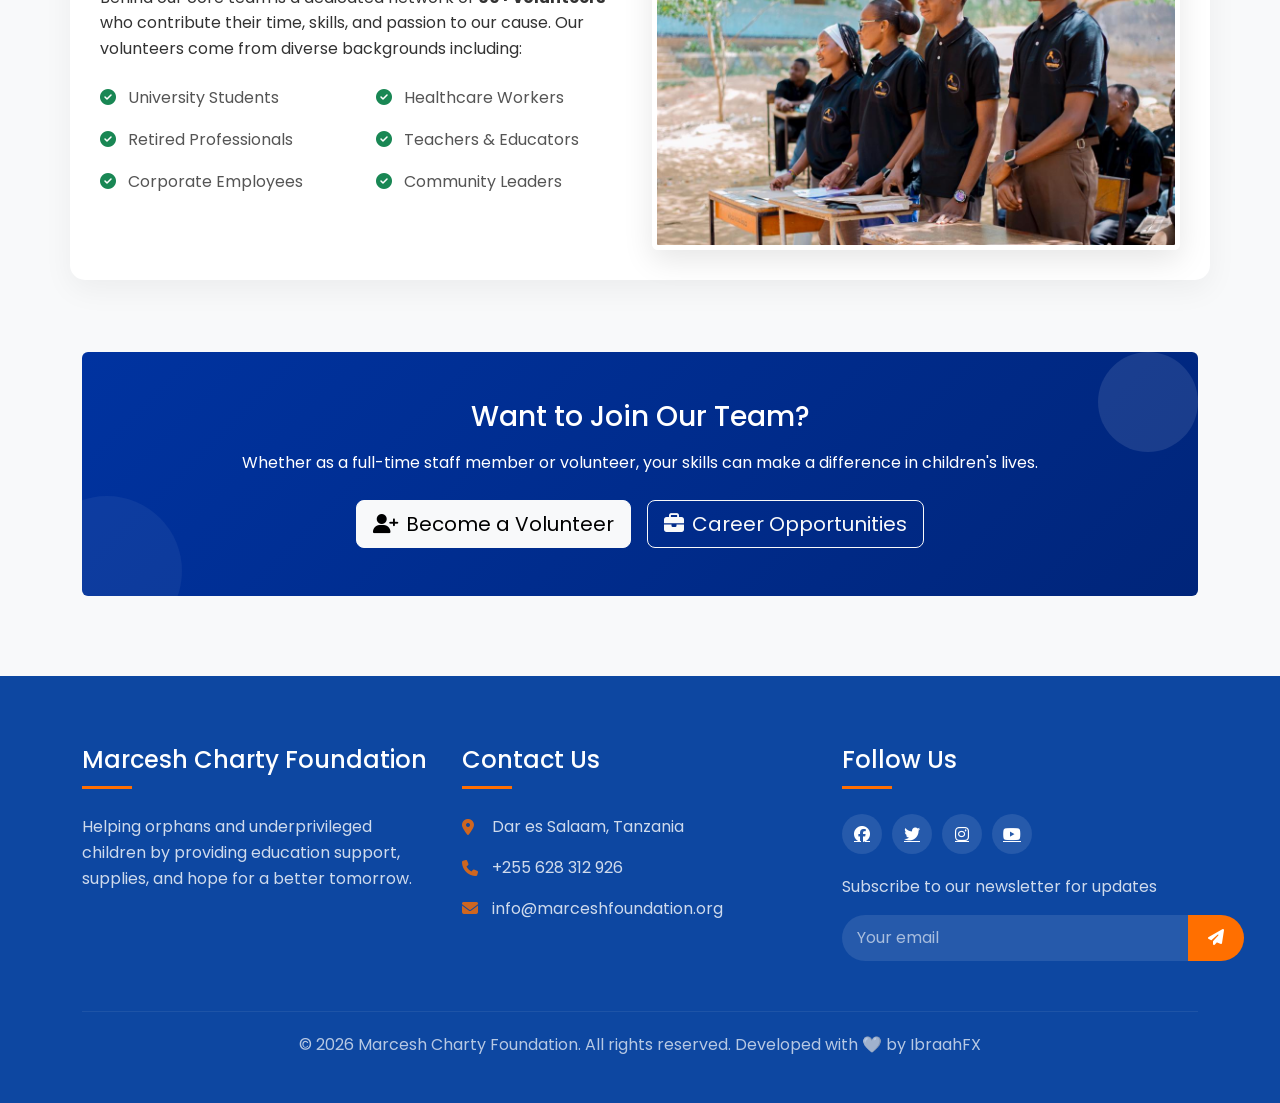
==== commit 7f2e3ac9: "Update about.html" ====
--- a/about.html
+++ b/about.html
@@ -359,7 +359,7 @@
                     <div class="footer-contact">
                         <h4>Contact Us</h4>
                         <p><i class="fas fa-map-marker-alt"></i> Dar es Salaam, Tanzania</p>
-                        <p><i class="fas fa-phone"></i> +255 7XX XXX XXX</p>
+                        <p><i class="fas fa-phone"></i> +255 628 312 926</p>
                         <p><i class="fas fa-envelope"></i> info@marceshfoundation.org</p>
                     </div>
                 </div>
@@ -399,3 +399,4 @@
 
 
 
+
